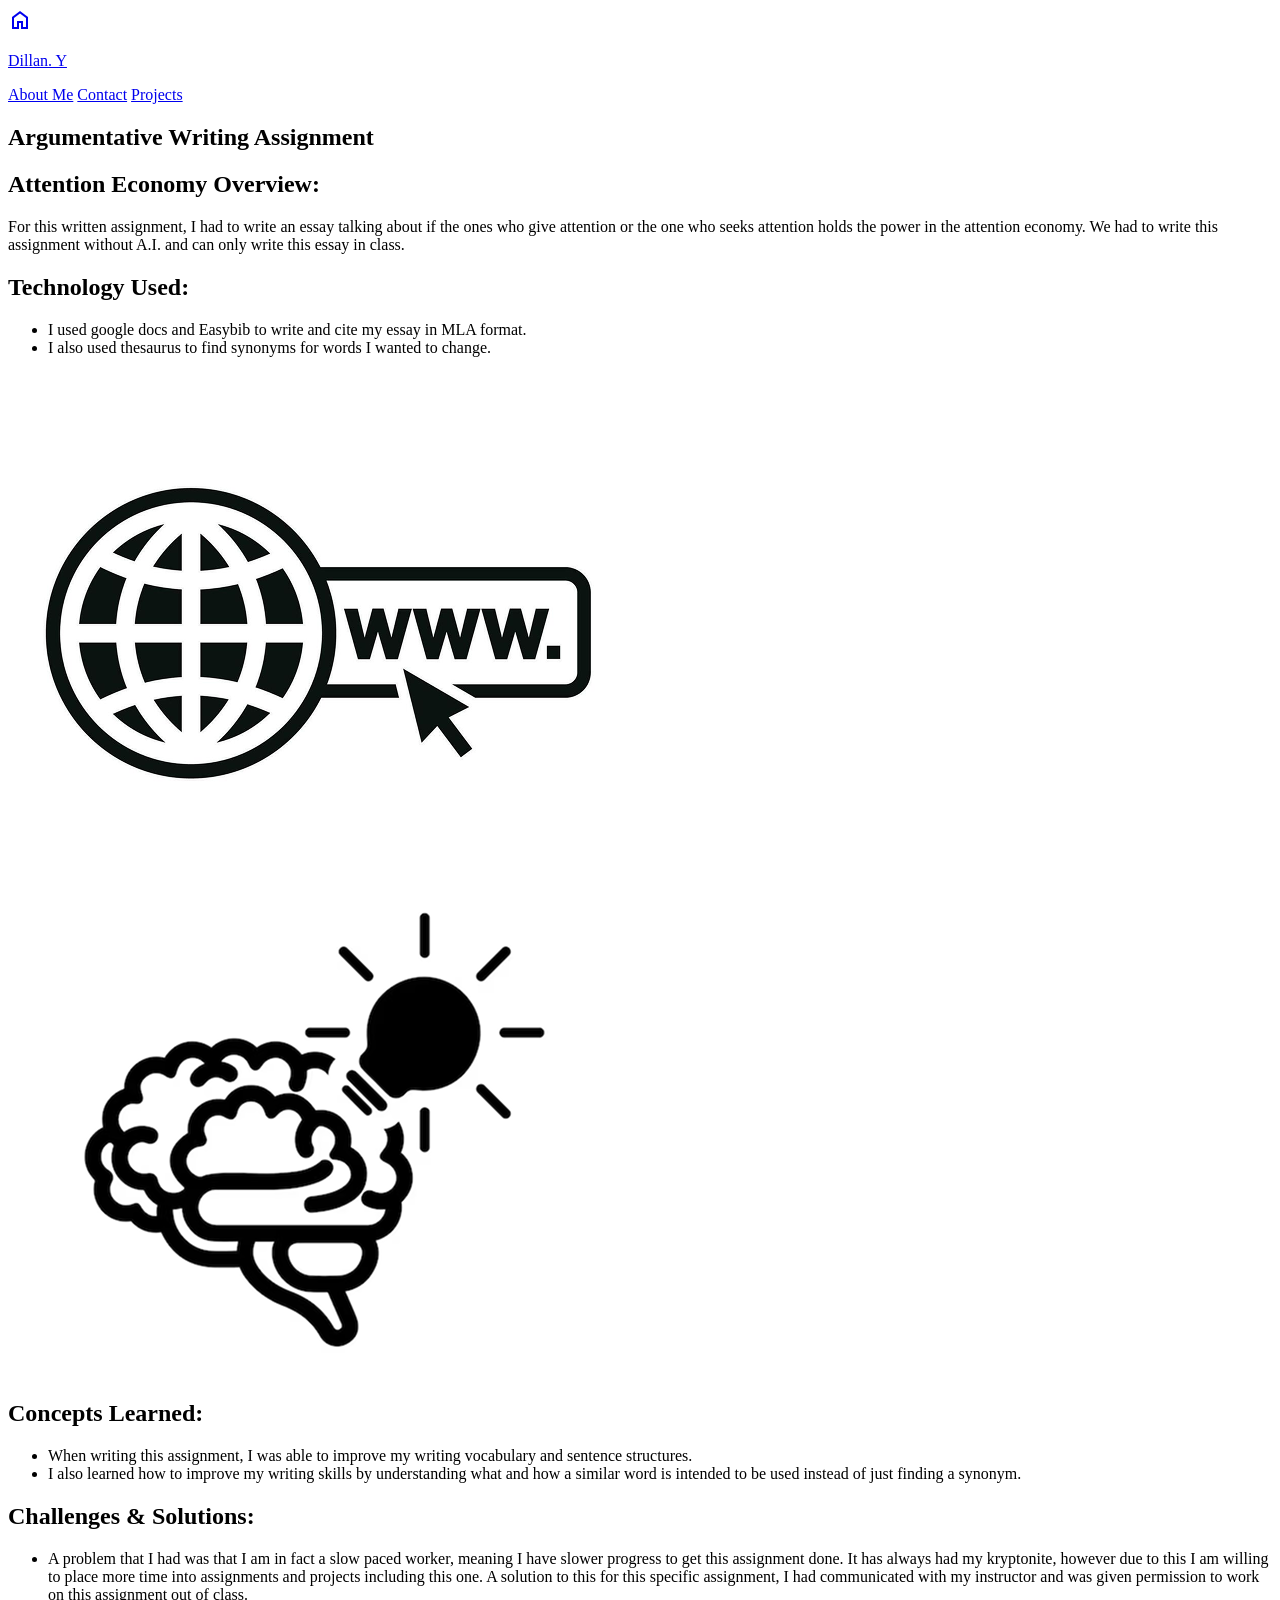
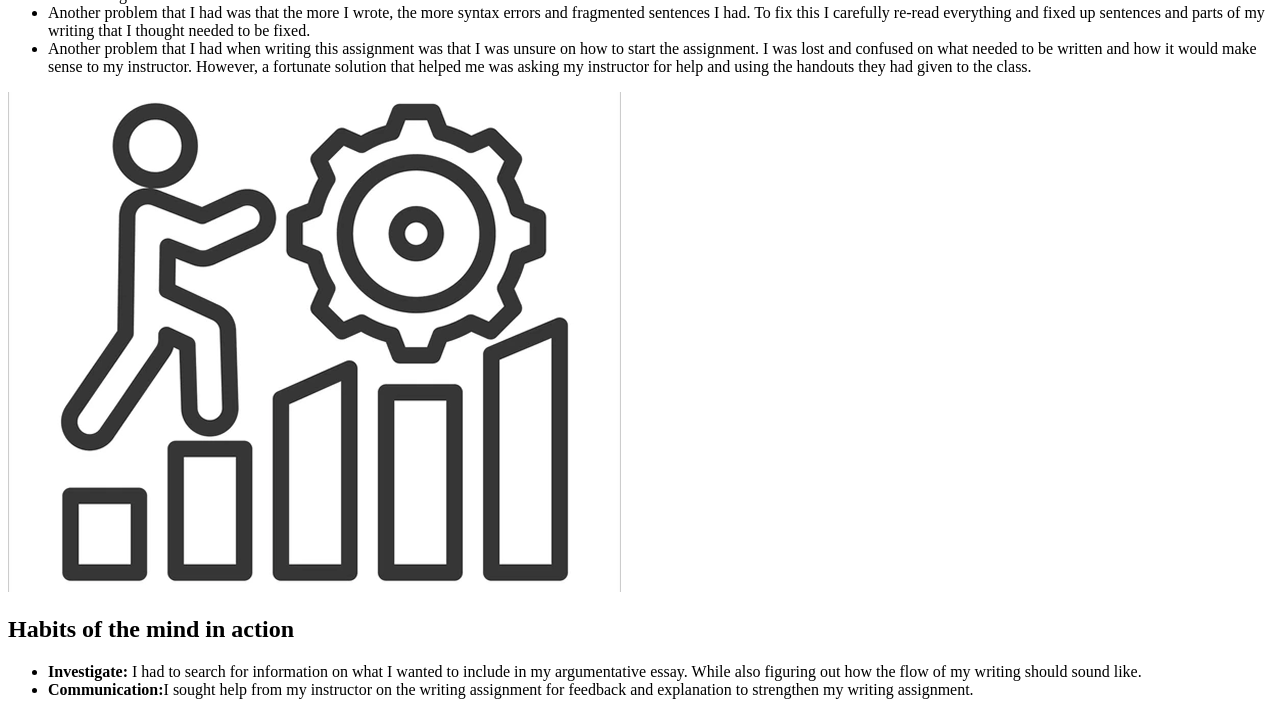
==== argument.html @ 7b2fac2e "big update created all pages, need fix html for bio, fcz, and research pages. also need imgs for wri" ====
<!DOCTYPE html>
<html lang="en">
<head>
    <meta charset="UTF-8">
    <meta name="viewport" content="width=device-width, initial-scale=1.0">
    <link rel="stylesheet" href="https://fonts.googleapis.com/css2?family=Material+Symbols+Outlined:opsz,wght,FILL,GRAD@20..48,100..700,0..1,-50..200&icon_names=home,keyboard_arrow_down"/>
    <title>Document</title>
</head>
<body>
<header>
    <nav class="topNav">
        <a href="index.html">
            <span class="material-symbols-outlined">home</span>
            <p>Dillan. Y</p>
        </a>

        <a href="index.html#aboutContemt">About Me</a>
        <a href="#contactInfo">Contact</a>
        <a href="#projectsContainer">Projects</a>
    </nav>

    <section class="projectHead">
        <h1>Argumentative Writing Assignment</h1>
    </section>
</header>

<main>
    <section class="projOverview">
        <h2>Attention Economy Overview:</h2>
        <p>For this written assignment, I had to write an essay talking about if the ones who give attention or the one who seeks attention holds the power in the attention economy. We had to write this assignment without A.I. and can only write this essay in class.</p>
    </section>

    <section class="techuseContainer">
        <div class="techUsed">
            <h2>Technology Used:</h2>

            <ul>
                <li>I used google docs and Easybib to write and cite my essay in MLA format.</li>
                <li>I also used thesaurus to find synonyms for words I wanted to change.</li>
            </ul>
        </div>

        <div class="rightimgTech">
            <img src="images/techIcon.png" alt="tech-img">
        </div>
    </section>

    <section class="conceptsContainer">

        <div class="leftimgConcept">
            <img src="images/ideaIcon.png" alt="idea-img">
        </div>

        <div class="concpLearned">
            <h2>Concepts Learned:</h2>

            <ul>
                <li>When writing this assignment, I was able to improve my writing vocabulary and sentence structures.</li>
                <li>I also learned how to improve my writing skills by understanding what and how a similar word is intended to be used instead of just finding a synonym.</li>
            </ul>
        </div>
    </section>

    <section class="ChalSolContainer">
        
        <div class="chalandSol">
            <h2>Challenges & Solutions:</h2>

        <ul>
            <li>A problem that I had was that I am in fact a slow paced worker, meaning I have slower progress to get this assignment done. It has always had my kryptonite, however due to this I am willing to place more time into assignments and projects including this one. A solution to this for this specific assignment, I had communicated with my instructor and was given permission to work on this assignment out of class.</li>
            <li>Another problem that I had was that the more I wrote, the more syntax errors and fragmented sentences I had. To fix this I carefully re-read everything and fixed up sentences and parts of my writing that I thought needed to be fixed.</li>
            <li>Another problem that I had when writing this assignment was that I was unsure on how to start the assignment. I was lost and confused on what needed to be written and how it would make sense to my instructor. However, a fortunate solution that helped me was asking my instructor for help and using the handouts they had given to the class.</li>
        </ul>
        </div>

        <div class="rightimgCS">
            <img src="images/chal-img.png" alt="chal&sol-img">
        </div>
    </section>

    <section class="habitmindCont">
        <h2>Habits of the mind in action</h2>

        <ul>
            <li><strong>Investigate:</strong> I had to search for information on what I wanted to include in my argumentative essay. While also figuring out how the flow of my writing should sound like.</li>
            <li><strong>Communication:</strong>I sought help from my instructor on the writing assignment for feedback and explanation to strengthen my writing assignment.</li>
        </ul>
    </section>
</main>
</body>
</html>
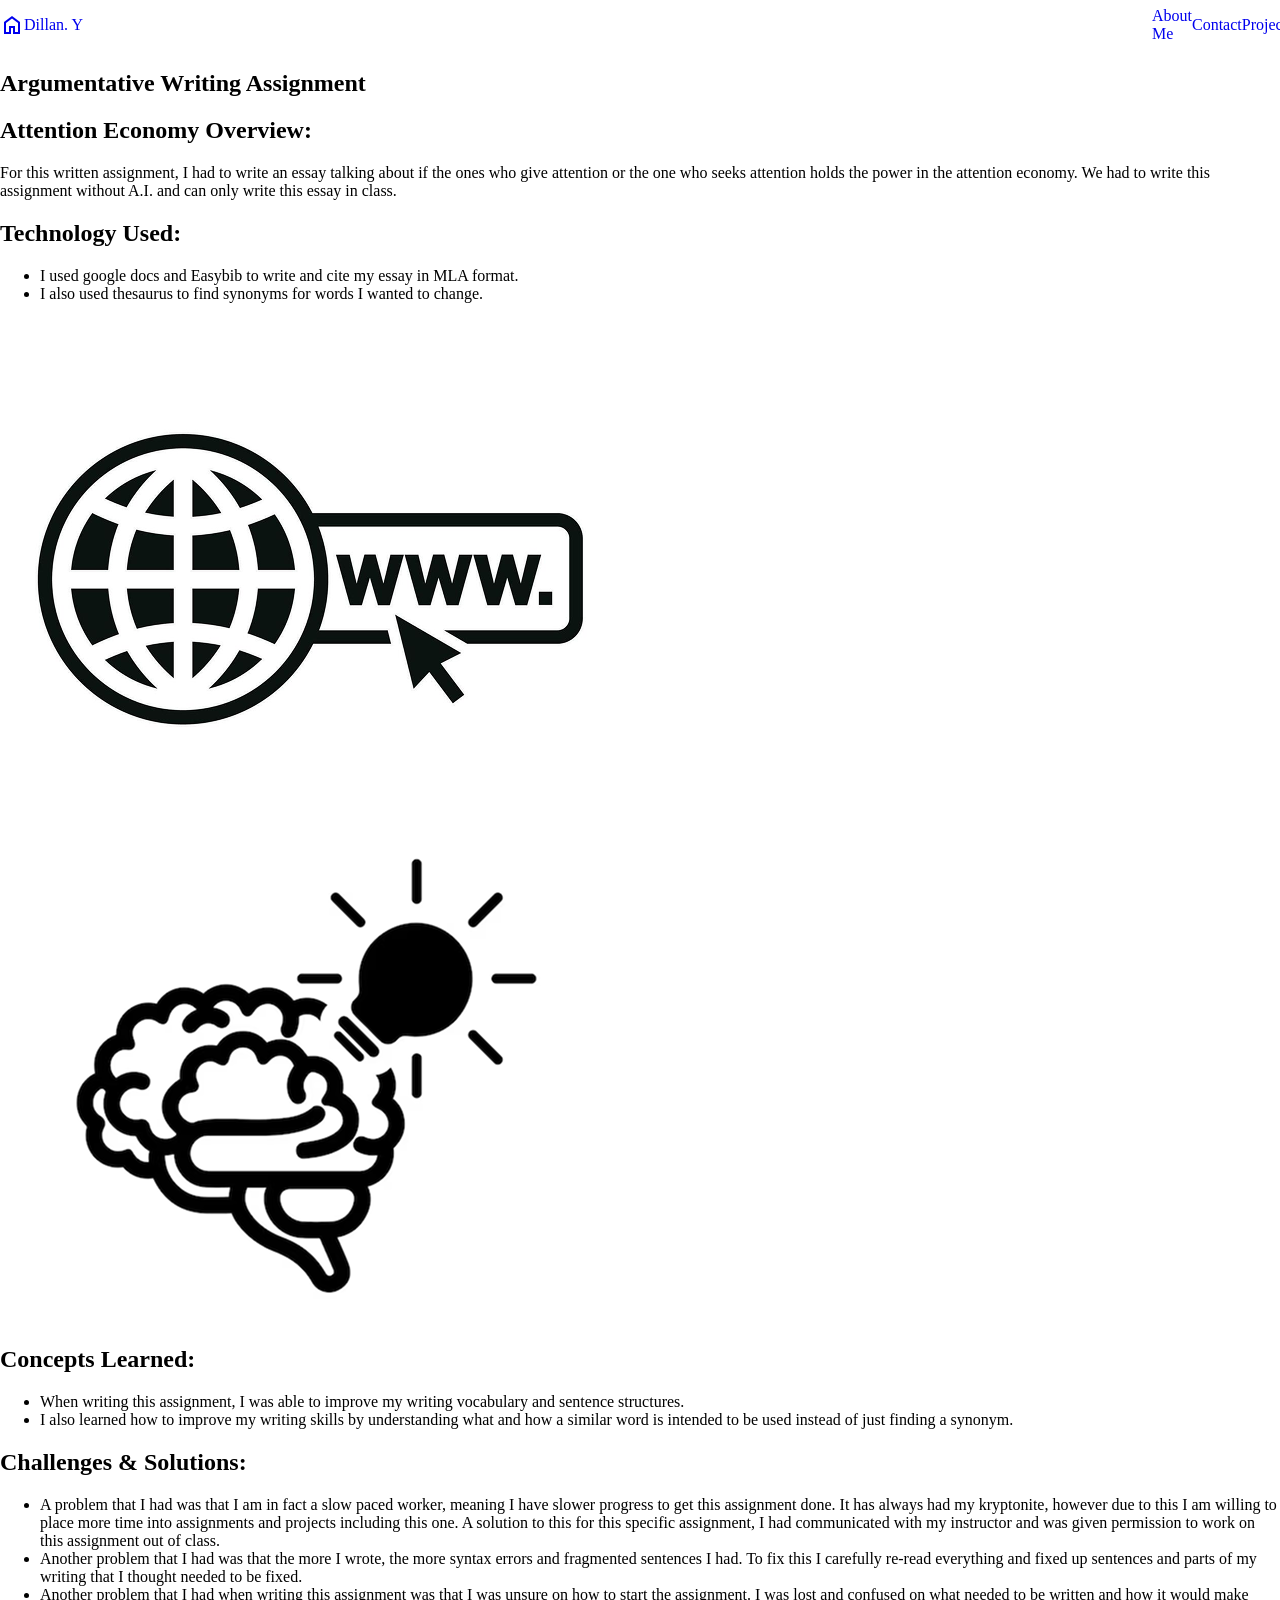
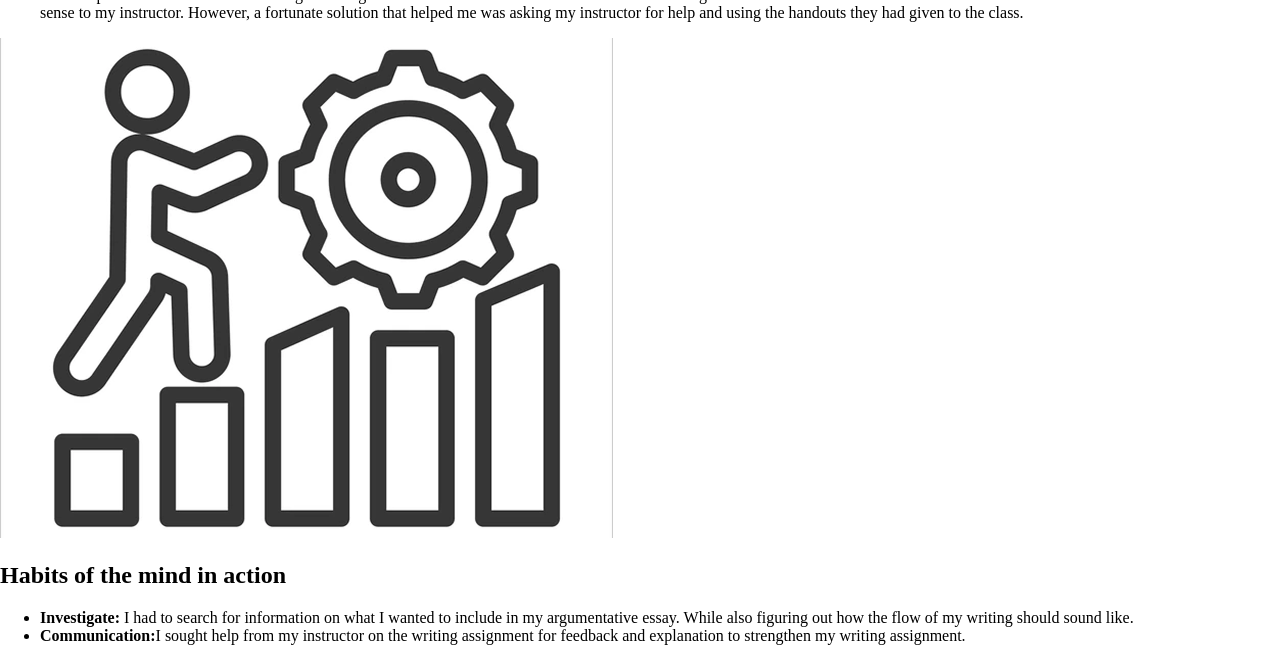
==== commit 339b171c: "update :( cannot finish this, i need to work on eng and math... Created the head part of the index." ====
--- a/argument.html
+++ b/argument.html
@@ -3,6 +3,7 @@
 <head>
     <meta charset="UTF-8">
     <meta name="viewport" content="width=device-width, initial-scale=1.0">
+    <link rel="stylesheet" href="style.css">
     <link rel="stylesheet" href="https://fonts.googleapis.com/css2?family=Material+Symbols+Outlined:opsz,wght,FILL,GRAD@20..48,100..700,0..1,-50..200&icon_names=home,keyboard_arrow_down"/>
     <title>Document</title>
 </head>
@@ -14,9 +15,11 @@
             <p>Dillan. Y</p>
         </a>
 
-        <a href="index.html#aboutContemt">About Me</a>
-        <a href="#contactInfo">Contact</a>
-        <a href="#projectsContainer">Projects</a>
+        <div class="linkCont">
+            <a href="#aboutContemt">About Me</a>
+            <a href="#contactInfo">Contact</a>
+            <a href="#projectsContainer">Projects</a>
+        </div>
     </nav>
 
     <section class="projectHead">
--- a/style.css
+++ b/style.css
@@ -0,0 +1,94 @@
+
+* {
+    font-family: Open sans;
+}
+body {
+    margin: 0;
+    padding: 0;
+}
+
+/* Nav */
+.topNav {
+    display: flex;
+    justify-content:space-between;
+}
+
+.topNav a {
+    display: flex;
+    align-items: center;
+    text-decoration: none;
+}
+ 
+.linkCont {
+    display: flex;
+    justify-content: space-between;
+    width: 10vw;
+}  
+
+/* Index page */
+/* Hero part of index */
+#mainContent {
+    display: flex;
+    flex-direction: column;
+    background-image: linear-gradient( to top right, #8CFFD1, #FFFFFF);
+}
+
+#headPart {
+    display: flex;
+    margin-bottom: 12vh;
+}
+
+#headPart img {
+    width: 32vw;
+    padding: 2vh 4.44vw;
+    margin-left: auto;
+}
+
+#textCont {
+    display: flex;
+    flex-direction: column;
+    justify-content: center;
+    margin-top: 28vh;
+    padding: 2vh 4.44vw;
+}
+
+#textCont h1 {
+    margin: 0;
+    font-size: 100px;
+}
+
+#textCont h3 {
+    margin:0;
+    font-size: 40px;
+}
+
+#textCont p {
+    width: 45vw;
+    margin: 0;
+    font-size: 24px;
+}
+
+/* Learn more scroll */
+ #learnDown {
+    display: flex;
+    flex-direction: column;
+    align-items: center;
+    text-decoration: none;
+    margin-bottom: 3vh;
+ }
+
+ /* Index body */
+ #contentContainer {
+    display: flex;
+    flex-direction: column;
+ }
+
+ #aboutContent {
+    display: flex;
+    flex-direction: column;
+ }
+
+ #aboutsidePic {
+    display: flex;
+    width: 38.542vw;
+ }
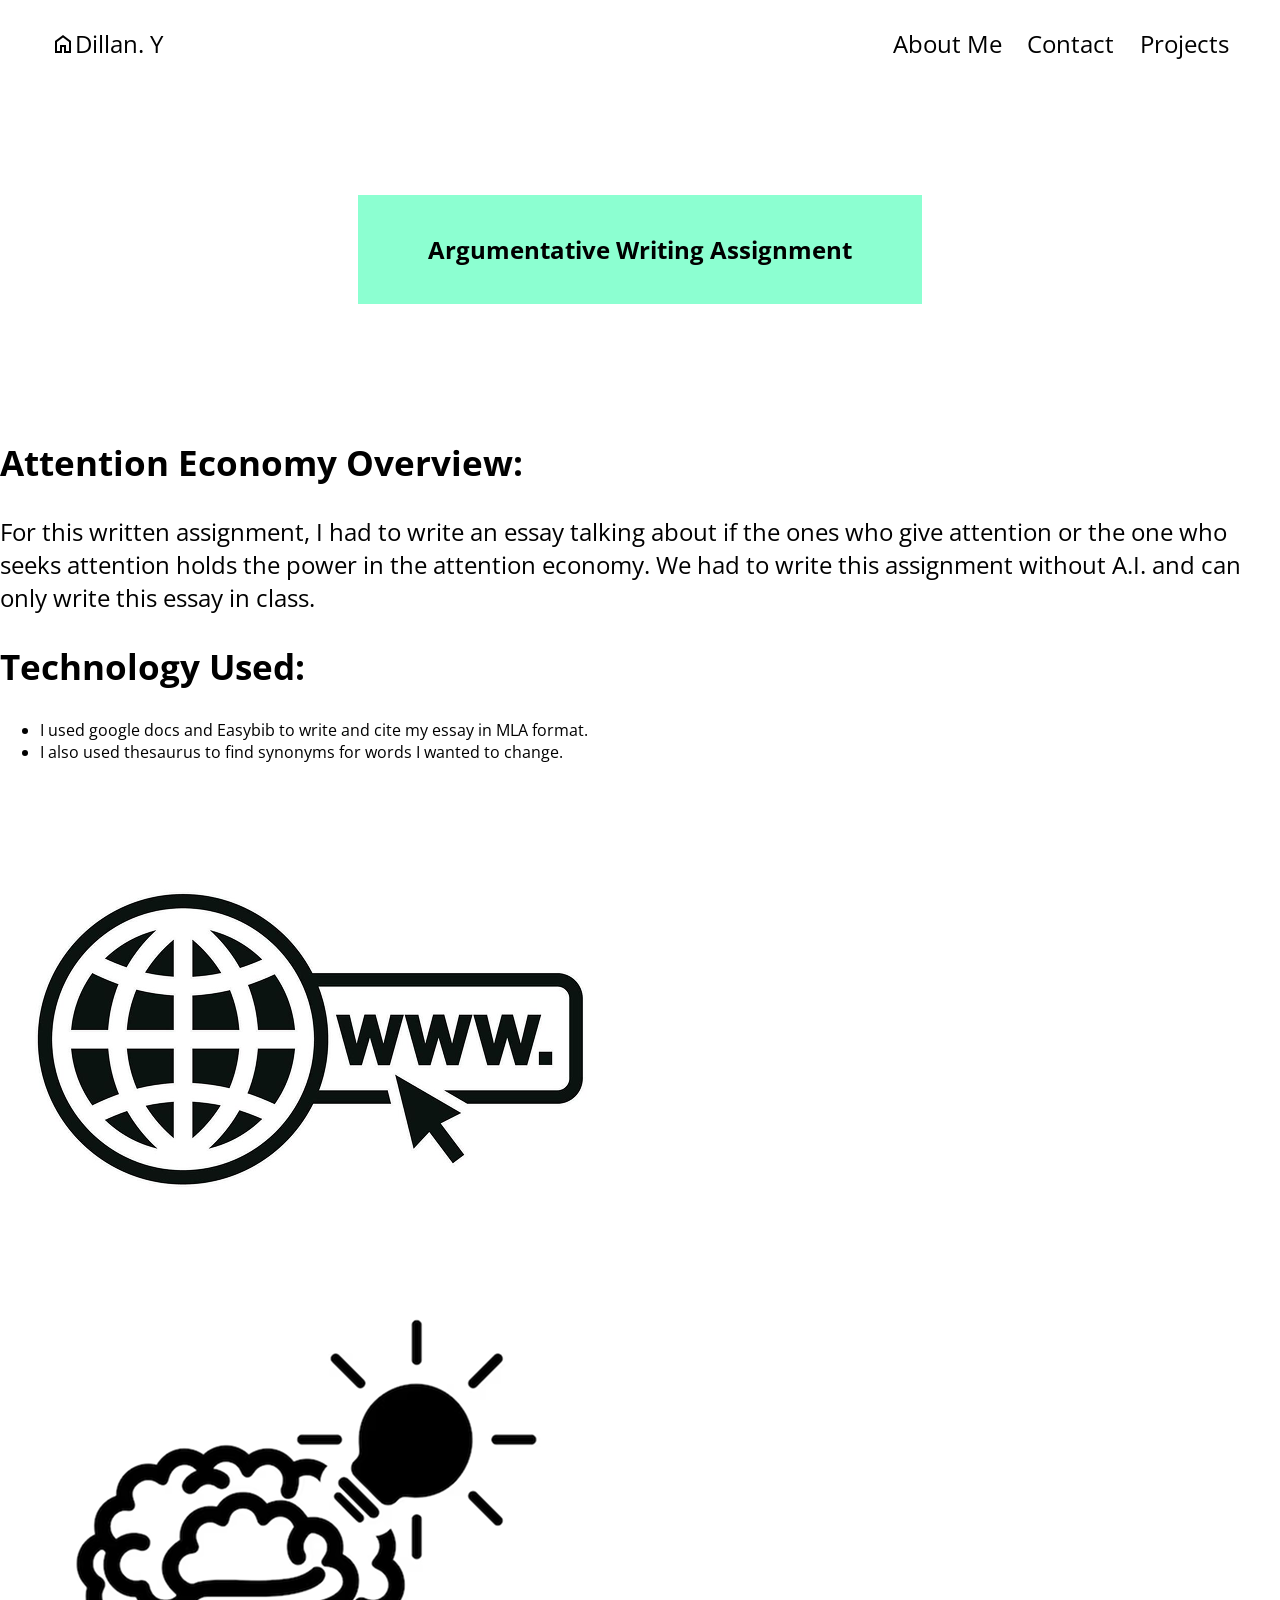
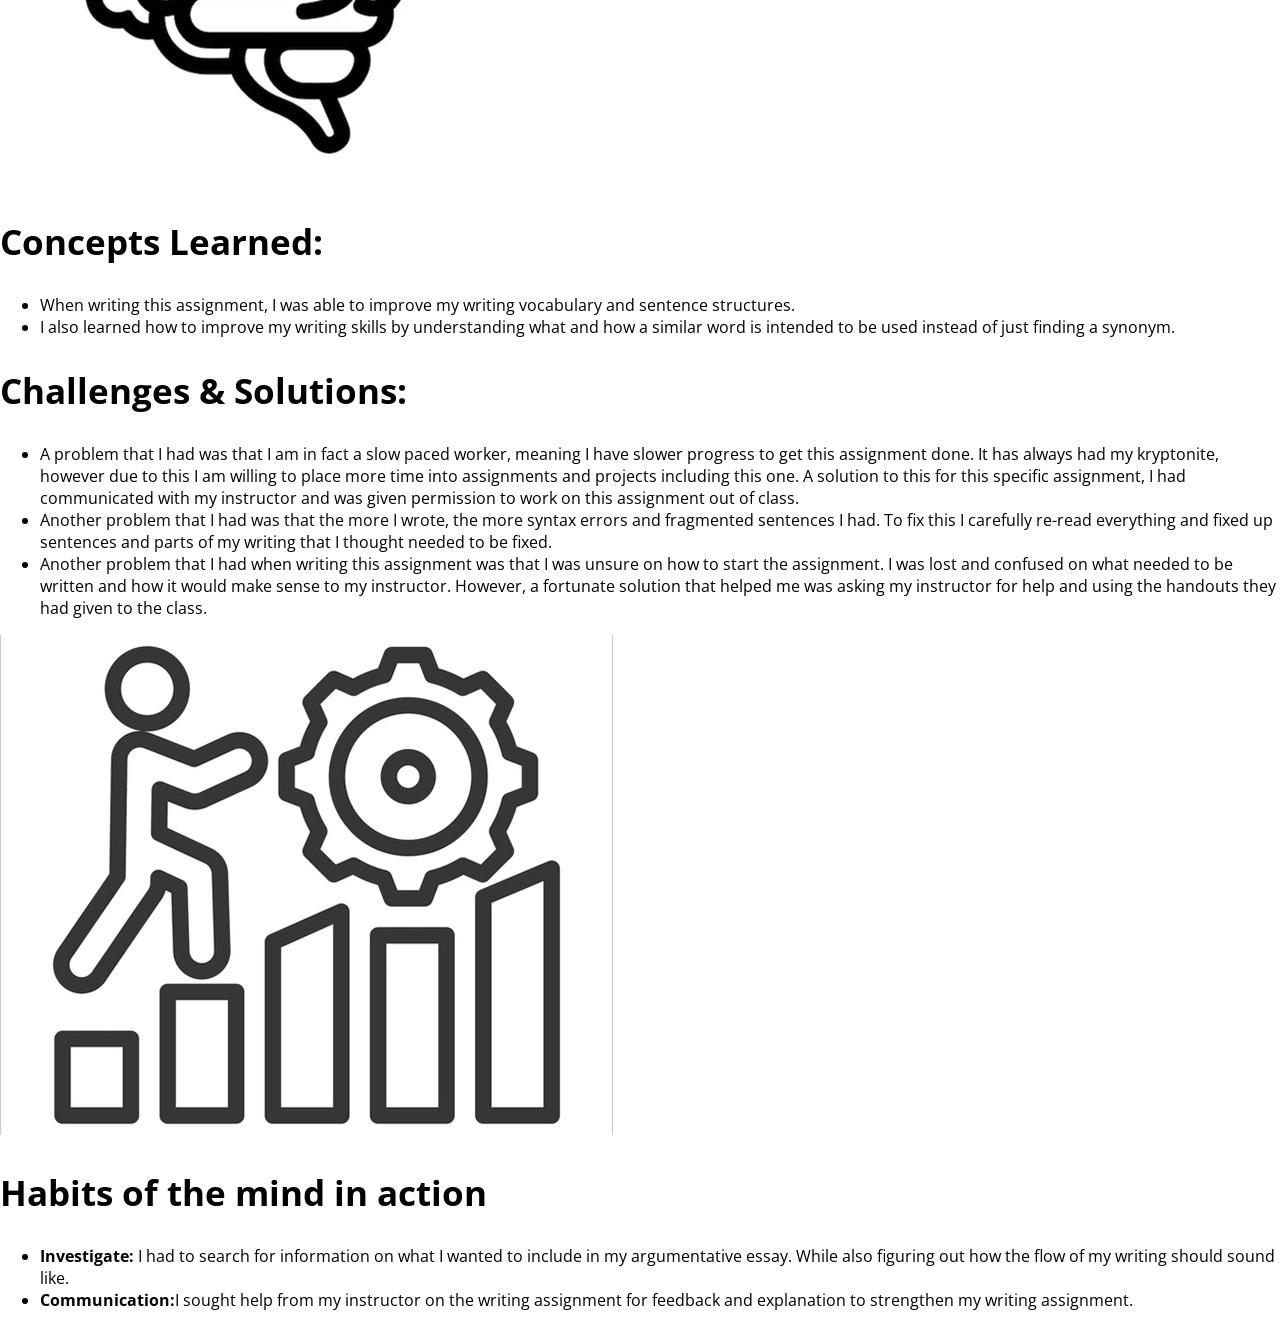
==== commit e27c94c5: "update index.html finished and syled. need to style other pages, then add animations for the scrolli" ====
--- a/argument.html
+++ b/argument.html
@@ -3,22 +3,27 @@
 <head>
     <meta charset="UTF-8">
     <meta name="viewport" content="width=device-width, initial-scale=1.0">
+    <link rel="stylesheet" href="https://fonts.googleapis.com/css2?family=Material+Symbols+Outlined:opsz,wght,FILL,GRAD@20..48,100..700,0..1,-50..200&icon_names=home,keyboard_arrow_down"/>
+    <link rel="preconnect" href="https://fonts.googleapis.com">
+    <link rel="preconnect" href="https://fonts.gstatic.com" crossorigin>
+    <link href="https://fonts.googleapis.com/css2?family=Open+Sans:ital,wght@0,300..800;1,300..800&display=swap" rel="stylesheet">
     <link rel="stylesheet" href="style.css">
-    <link rel="stylesheet" href="https://fonts.googleapis.com/css2?family=Material+Symbols+Outlined:opsz,wght,FILL,GRAD@20..48,100..700,0..1,-50..200&icon_names=home,keyboard_arrow_down"/>
-    <title>Document</title>
+    <title>Portfolio</title>
 </head>
 <body>
 <header>
     <nav class="topNav">
-        <a href="index.html">
-            <span class="material-symbols-outlined">home</span>
-            <p>Dillan. Y</p>
-        </a>
-
+        <div>
+            <a href="index.html">
+                <span class="material-symbols-outlined">home</span>
+                <p>Dillan. Y</p>
+            </a>
+        </div>
+        
         <div class="linkCont">
-            <a href="#aboutContemt">About Me</a>
-            <a href="#contactInfo">Contact</a>
-            <a href="#projectsContainer">Projects</a>
+            <a href="index.html#contentContainer">About Me</a>
+            <a href="index.html#yearContainer">Contact</a>
+            <a href="index.html#projectsContainer">Projects</a>
         </div>
     </nav>
 
--- a/style.css
+++ b/style.css
@@ -7,22 +7,36 @@
     padding: 0;
 }
 
+h2 {
+    font-size: 3.889vh;
+}
+
+p {
+    font-size: 2.667vh;
+}
+
 /* Nav */
 .topNav {
     display: flex;
-    justify-content:space-between;
+    margin: 3vh 4vw;
+    justify-content: space-between;
 }
 
 .topNav a {
     display: flex;
     align-items: center;
     text-decoration: none;
+    color: #000000;
 }
  
+.topNav p {
+    margin: 0;
+}
+
 .linkCont {
     display: flex;
-    justify-content: space-between;
-    width: 10vw;
+    gap: 2vw;
+    font-size: 2.667vh;
 }  
 
 /* Index page */
@@ -30,6 +44,7 @@
 #mainContent {
     display: flex;
     flex-direction: column;
+    height: 100vh ;
     background-image: linear-gradient( to top right, #8CFFD1, #FFFFFF);
 }
 
@@ -58,37 +73,219 @@
 }
 
 #textCont h3 {
-    margin:0;
+    margin: 0;
     font-size: 40px;
 }
 
 #textCont p {
     width: 45vw;
     margin: 0;
-    font-size: 24px;
-}
-
-/* Learn more scroll */
+    font-size: 2.667vh;
+}
+
+ /* Learn more scroll */
  #learnDown {
     display: flex;
     flex-direction: column;
     align-items: center;
     text-decoration: none;
-    margin-bottom: 3vh;
- }
+    color: #000000;
+ }
+
+ #learnDown p {
+    margin: 0px;
+    font-size: 2vh;
+ }
+ 
 
  /* Index body */
  #contentContainer {
     display: flex;
     flex-direction: column;
+    background-image: radial-gradient(circle at center left, #8CFFD1 ,#ffffff);
+ }
+
+ /* About section */
+ #aboutContainer {
+    display: flex;
+    justify-content: center;
+    align-items: center;
+    margin-top: 15vh;
+    gap: 10vw;
  }
 
  #aboutContent {
     display: flex;
     flex-direction: column;
+    background-color: #ffffff;
+    border: #B4B4B4 1px solid;
+    border-radius: 10px;
+    box-shadow: 0px 1.5px 5px -1px #000000;
+    padding: 2vh 1vw;
+    width: 29.167vw;
+    height: 43.333vh;
  }
 
  #aboutsidePic {
-    display: flex;
     width: 38.542vw;
- }+ }
+
+
+ /* Growth Story */
+ #growthContainer {
+    display: flex;
+    flex-direction: column;
+    background-color: #ffffff;
+    border: #B4B4B4 1px solid;
+    border-radius: 10px;
+    box-shadow: 0px 1.5px 5px -1px #000000;
+    margin: 15vh 1vw;
+    padding: 2vh 1vw;
+ }
+
+
+ /* 5 year plan */
+ #yearContainer {
+    display: flex;
+    flex-direction: column;
+    background-color: #ffffff;
+    border: #B4B4B4 1px solid;
+    border-radius: 10px;
+    box-shadow: 0px 1.5px 5px -1px #000000;
+    margin: 0vh 1vw;
+    padding: 2vh 1vw;
+ }
+
+
+
+ /* Contact */
+ #contactContainer {
+    display: flex;
+    background-color: #ffffff;
+    border: #B4B4B4 1px solid;
+    border-radius: 10px;
+    box-shadow: 0px 1.5px 5px -1px #000000;
+    margin: 15vh 1vw;
+    padding: 2vh 1vw;
+ }
+
+#info {
+    display: flex;
+    justify-content: center;
+    align-items: center;
+    list-style-type: none;
+    gap: 2.5vw;
+}
+
+#info div {
+    padding: 1vh 1vw;
+    border-radius: 10px;
+    background-color: #F0F0F0;
+}
+
+#info p {
+    margin: 0px;
+}
+
+#info a {
+    color: #000000;
+    text-decoration: none;
+    font-size: 2.667vh
+}
+
+#info a:hover {
+    color: #8CFFD1;
+}
+
+/* Projectts */
+#projectsContainer {
+    background-color: #ffffff;
+    border: #B4B4B4 1px solid;
+    border-radius: 10px;
+    box-shadow: 0px 1.5px 5px -1px #000000;
+    padding: 1vh 1vw;
+    margin: 0vh 1vw;
+    margin-bottom: 15vh;
+}
+
+
+#projectsContent {
+    display: flex;
+    flex-direction: column;
+    gap: 5vh;
+}
+
+#topProjects {
+    display: flex;
+    justify-content: center;
+    gap: 3vw;
+}
+
+#topProjects div {
+    display: flex;
+    justify-content: center;
+    align-self: center;
+    padding: 1vh 1vw;
+    margin-top: 1vh;
+    border: #B4B4B4 1px solid;
+    border-radius: 10px;
+    width: 8vw;
+    background-color: #F0F0F0;
+}
+
+#bottomProjects {
+    display: flex;
+    justify-content: center;
+    gap: 3vw;
+}
+
+#bottomProjects div {
+    display: flex;
+    justify-content: center;
+    align-self: center;
+    padding: 1vh 1vw;
+    margin-top: 1vh;
+    border: #B4B4B4 1px solid;
+    border-radius: 10px;
+    width: 8vw;
+    background-color: #F0F0F0;
+}
+
+.proj {
+    display: flex;
+    flex-direction: column;
+    padding: 1vh 1vw;
+    background-color: #F8FAFD;
+    border: #B4B4B4 1px solid;
+    border-radius: 10px;
+}
+
+.proj a {
+    display: flex;
+    justify-content: center;
+    text-decoration: none;
+    color: #000000;
+}
+
+.proj a:hover {
+    color: #8CFFD1;
+}
+
+
+
+
+
+
+
+
+
+/*PawPal Page */
+
+.projectHead {
+    display: flex;
+    justify-content: center;
+    background-color: #8CFFD1;
+    padding: 2vh 2vw;
+    width: 40vw;
+    margin: 15vh auto;
+}
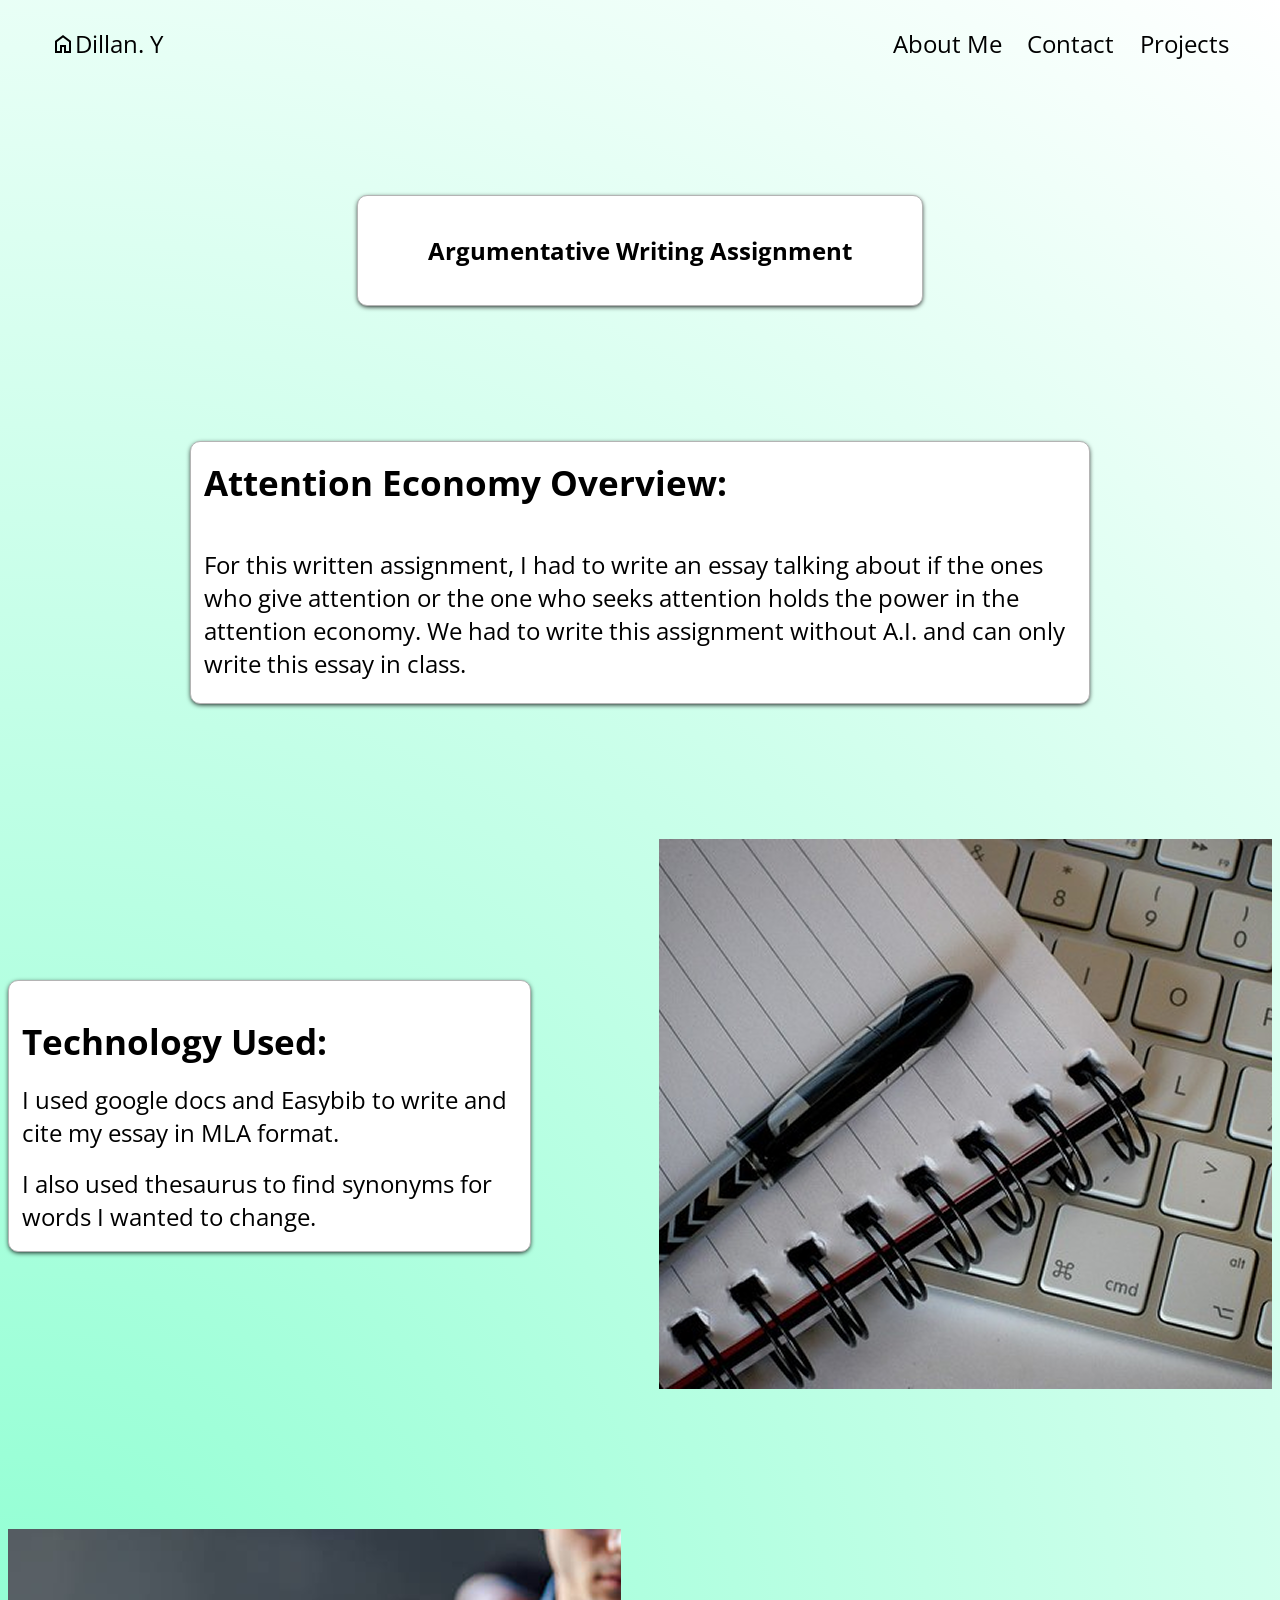
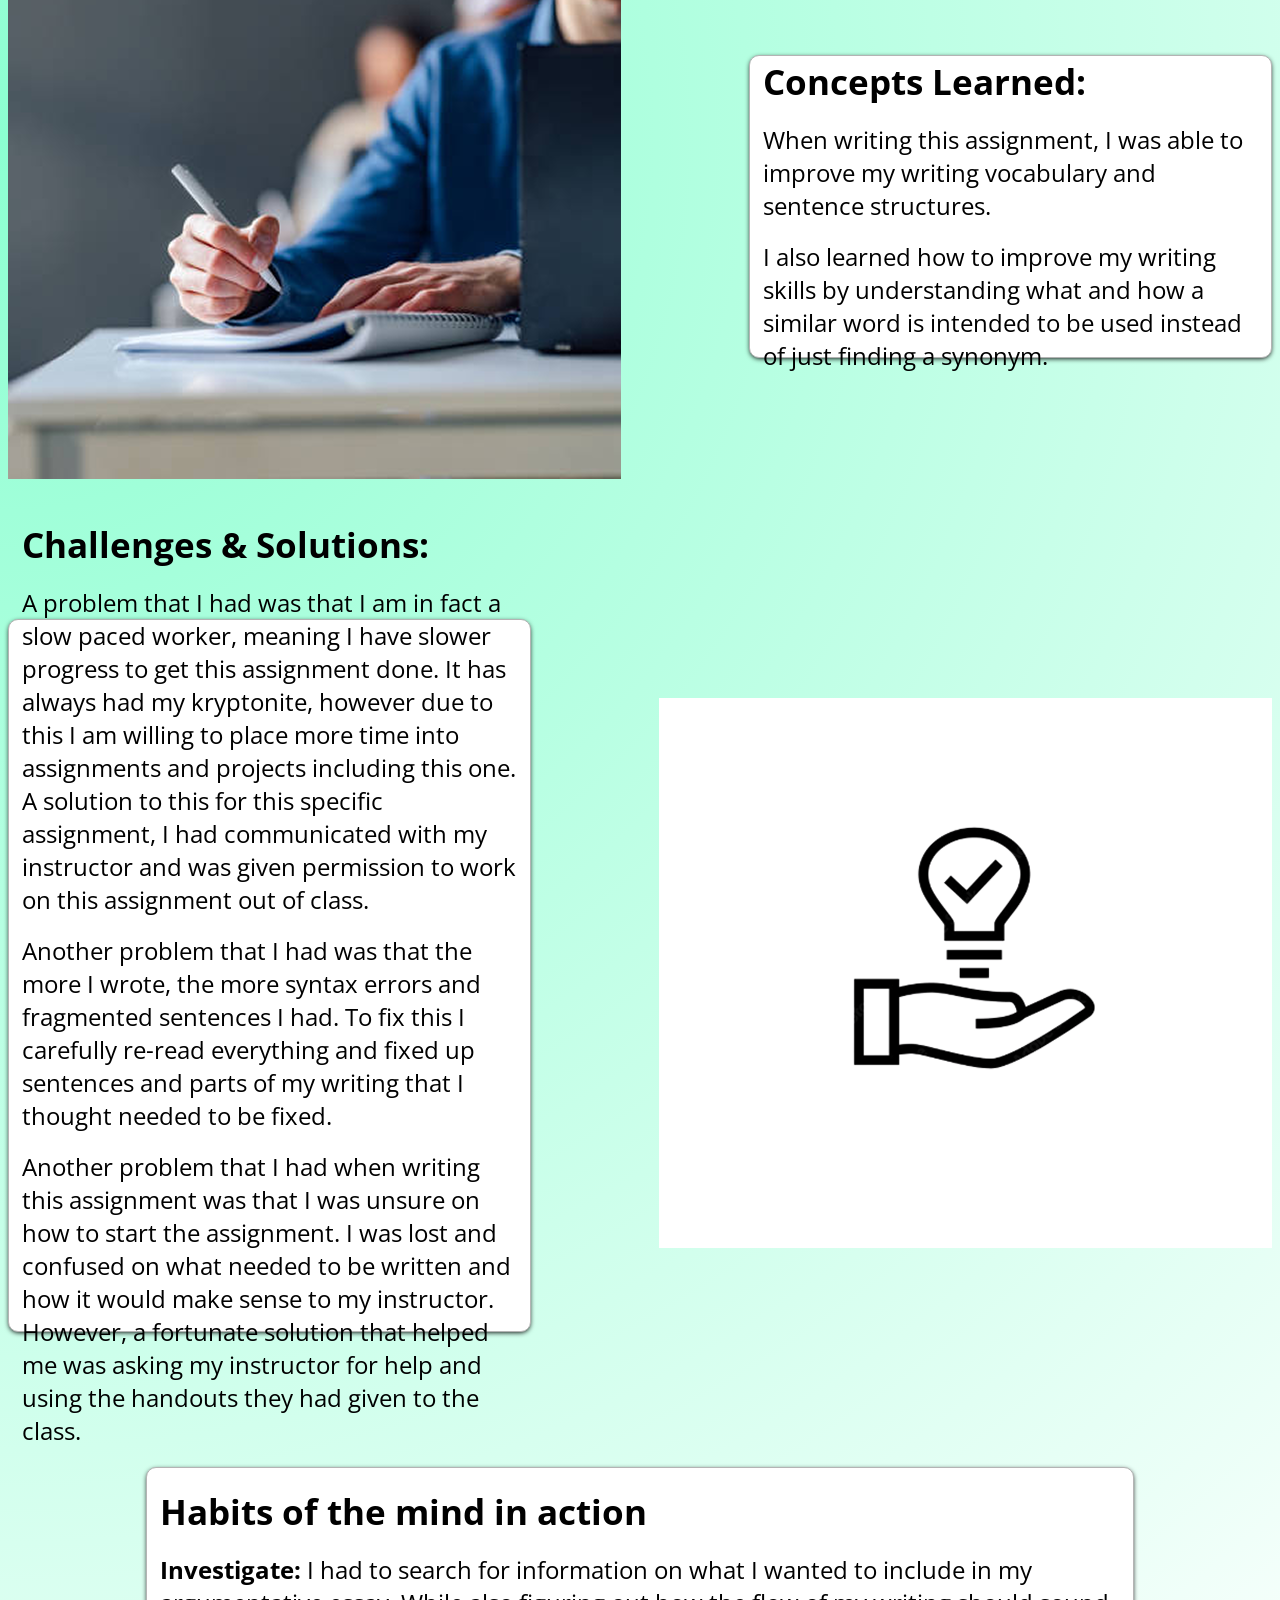
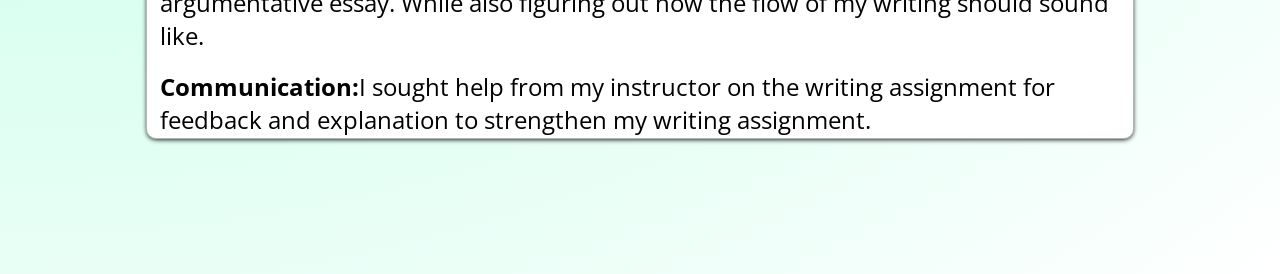
==== commit c9187656: "final update" ====
--- a/argument.html
+++ b/argument.html
@@ -10,7 +10,7 @@
     <link rel="stylesheet" href="style.css">
     <title>Portfolio</title>
 </head>
-<body>
+<body class="allContainer">
 <header>
     <nav class="topNav">
         <div>
@@ -39,30 +39,30 @@
     </section>
 
     <section class="techuseContainer">
-        <div class="techUsed">
+        <div id="argutechUsed">
             <h2>Technology Used:</h2>
 
-            <ul>
+            <ul class="techInfo">
                 <li>I used google docs and Easybib to write and cite my essay in MLA format.</li>
                 <li>I also used thesaurus to find synonyms for words I wanted to change.</li>
             </ul>
         </div>
 
         <div class="rightimgTech">
-            <img src="images/techIcon.png" alt="tech-img">
+            <img src="images/Written/Writing1.png" alt="tech-img">
         </div>
     </section>
 
     <section class="conceptsContainer">
 
         <div class="leftimgConcept">
-            <img src="images/ideaIcon.png" alt="idea-img">
+            <img src="images/Written/Writing2.png" alt="idea-img">
         </div>
 
-        <div class="concpLearned">
+        <div id="arguconcpLearn">
             <h2>Concepts Learned:</h2>
 
-            <ul>
+            <ul class="concInfo">
                 <li>When writing this assignment, I was able to improve my writing vocabulary and sentence structures.</li>
                 <li>I also learned how to improve my writing skills by understanding what and how a similar word is intended to be used instead of just finding a synonym.</li>
             </ul>
@@ -71,10 +71,10 @@
 
     <section class="ChalSolContainer">
         
-        <div class="chalandSol">
+        <div id="arguCs">
             <h2>Challenges & Solutions:</h2>
 
-        <ul>
+        <ul class="csInfo">
             <li>A problem that I had was that I am in fact a slow paced worker, meaning I have slower progress to get this assignment done. It has always had my kryptonite, however due to this I am willing to place more time into assignments and projects including this one. A solution to this for this specific assignment, I had communicated with my instructor and was given permission to work on this assignment out of class.</li>
             <li>Another problem that I had was that the more I wrote, the more syntax errors and fragmented sentences I had. To fix this I carefully re-read everything and fixed up sentences and parts of my writing that I thought needed to be fixed.</li>
             <li>Another problem that I had when writing this assignment was that I was unsure on how to start the assignment. I was lost and confused on what needed to be written and how it would make sense to my instructor. However, a fortunate solution that helped me was asking my instructor for help and using the handouts they had given to the class.</li>
@@ -82,14 +82,14 @@
         </div>
 
         <div class="rightimgCS">
-            <img src="images/chal-img.png" alt="chal&sol-img">
+            <img src="images/Written/Writing3.png" alt="chal&sol-img">
         </div>
     </section>
 
-    <section class="habitmindCont">
+    <section id="arguHabit">
         <h2>Habits of the mind in action</h2>
 
-        <ul>
+        <ul class="habitInfo">
             <li><strong>Investigate:</strong> I had to search for information on what I wanted to include in my argumentative essay. While also figuring out how the flow of my writing should sound like.</li>
             <li><strong>Communication:</strong>I sought help from my instructor on the writing assignment for feedback and explanation to strengthen my writing assignment.</li>
         </ul>
--- a/style.css
+++ b/style.css
@@ -1,6 +1,5 @@
-
 * {
-    font-family: Open sans;
+    font-family: Open sans, arial;
 }
 body {
     margin: 0;
@@ -8,6 +7,8 @@
 }
 
 h2 {
+    padding: 2vh 0vw;
+    margin: 0;
     font-size: 3.889vh;
 }
 
@@ -15,6 +16,10 @@
     font-size: 2.667vh;
 }
 
+ul {
+    padding-left: 0;
+}
+
 /* Nav */
 .topNav {
     display: flex;
@@ -27,6 +32,10 @@
     align-items: center;
     text-decoration: none;
     color: #000000;
+}
+
+.topNav a:hover {
+    color: #02965b;
 }
  
 .topNav p {
@@ -117,6 +126,7 @@
  #aboutContent {
     display: flex;
     flex-direction: column;
+    justify-content: center;
     background-color: #ffffff;
     border: #B4B4B4 1px solid;
     border-radius: 10px;
@@ -126,11 +136,6 @@
     height: 43.333vh;
  }
 
- #aboutsidePic {
-    width: 38.542vw;
- }
-
-
  /* Growth Story */
  #growthContainer {
     display: flex;
@@ -174,7 +179,8 @@
     justify-content: center;
     align-items: center;
     list-style-type: none;
-    gap: 2.5vw;
+    gap: 2vw;
+    margin-left: 2vw;
 }
 
 #info div {
@@ -194,10 +200,10 @@
 }
 
 #info a:hover {
-    color: #8CFFD1;
-}
-
-/* Projectts */
+    color: #02965b;
+}
+
+/* Projects */
 #projectsContainer {
     background-color: #ffffff;
     border: #B4B4B4 1px solid;
@@ -260,6 +266,11 @@
     border-radius: 10px;
 }
 
+.proj {
+    display: flex;
+    align-items: center;
+}
+
 .proj a {
     display: flex;
     justify-content: center;
@@ -268,24 +279,455 @@
 }
 
 .proj a:hover {
-    color: #8CFFD1;
-}
-
-
-
-
+    color: #02965b;
+}
 
 
 
 
 
 /*PawPal Page */
+/*Header and title*/
+
+.allContainer {
+    background-image: radial-gradient(circle at center left, #8CFFD1 ,#ffffff);
+}
 
 .projectHead {
     display: flex;
     justify-content: center;
-    background-color: #8CFFD1;
+    background-color: #ffffff;
+    box-shadow: 0px 1.5px 5px -1px #000000;
+    border: #B4B4B4 1px solid;
+    border-radius: 10px;
     padding: 2vh 2vw;
     width: 40vw;
     margin: 15vh auto;
+}
+
+.picTitle {
+    display: flex;
+    justify-content: center;
+    align-items: center;
+    padding: 1vh 1vw;
+    width: 20vw;
+    height: 10vh;
+    margin-bottom: 8vh;
+    margin-left: 5vw;
+    background-color: #ffffff;
+    box-shadow: 0px 1.5px 5px -1px #000000;
+    border: #B4B4B4 1px solid;
+    border-radius: 10px;
+}
+
+/* Pictures*/
+.pictureContainer {
+    display: flex;
+    flex-direction: column;
+}
+
+.pictures {
+    display: flex;
+    flex-direction: column;
+    gap: 5vh;
+}
+
+.imgTop {
+    display: flex;
+    justify-content: center;
+    gap: 3vw;
+}
+
+.imgBottom {
+    display: flex;
+    justify-content: center;
+    gap: 3vw;
+}
+
+/* Project Overview*/
+.projOverview {
+    display: flex;
+    flex-direction: column;
+    justify-content: center;
+    padding: 2vh 1vw;
+    height: 25vh;
+    width: 68.17vw;
+    background-color: #ffffff;
+    box-shadow: 0px 1.5px 5px -1px #000000;
+    border: #B4B4B4 1px solid;
+    border-radius: 10px;
+    margin: 15vh auto;
+}
+
+.projOverview h2 {
+    margin: 0;
+    padding-top: 2vh;
+}  
+ 
+/*Technology Used*/
+.techuseContainer {
+    display: flex;
+    justify-content: center;
+    align-items: center;
+    gap: 10vw;
+ }
+
+.techUsed {
+    display: flex;
+    flex-direction: column;
+    justify-content: center;
+    background-color: #ffffff;
+    box-shadow: 0px 1.5px 5px -1px #000000;
+    border: #B4B4B4 1px solid;
+    border-radius: 10px;
+    padding: 1vh 1vw;
+    width: 38.698vw;
+    height: 41.3vh;
+ }
+
+.techInfo {
+    display: flex;
+    flex-direction: column;
+    list-style-type: none;
+    gap: 2vh;
+    font-size: 2.667vh;
+    margin: 0;
+}
+
+
+/*Concepts Learned */
+
+.conceptsContainer {
+    display: flex;
+    justify-content: center;
+    align-items: center;
+    gap: 10vw;
+    margin: 15vh 0vw;
+}
+
+.concpLearned {
+    display: flex;
+    flex-direction: column;
+    justify-content: center;
+    background-color: #ffffff;
+    box-shadow: 0px 1.5px 5px -1px #000000;
+    border: #B4B4B4 1px solid;
+    border-radius: 10px;
+    padding: 1vh 1vw;
+    width: 38.698vw;
+    height: 35vh;
+}
+
+.concInfo {
+    display: flex;
+    flex-direction: column;
+    list-style-type: none;
+    gap: 2vh;
+    font-size: 2.667vh;
+    margin: 0;
+}
+
+/* Challenges and Solutions*/
+.ChalSolContainer {
+    display: flex;
+    justify-content: center;
+    align-items: center;
+    gap: 10vw;
+}
+
+.chalandSol {
+    display: flex;
+    flex-direction: column;
+    justify-content: center;
+    background-color: #ffffff;
+    box-shadow: 0px 1.5px 5px -1px #000000;
+    border: #B4B4B4 1px solid;
+    border-radius: 10px;
+    padding: 2vh 1vw;
+    width: 38.698vw;
+    height: 64vh;
+}
+
+
+.csInfo {
+    display: flex;
+    flex-direction: column;
+    list-style-type: none;
+    gap: 2vh;
+    font-size: 2.667vh;
+    margin: 0;
+}
+
+/* Habits of M<ind*/
+.habitmindCont {
+    display: flex;
+    flex-direction: column;
+    justify-content: center;
+    padding: 2vh 1vw;
+    height: 25vh;
+    width: 75vw;
+    background-color: #ffffff;
+    box-shadow: 0px 1.5px 5px -1px #000000;
+    border: #B4B4B4 1px solid;
+    border-radius: 10px;
+    margin: 15vh auto;
+}
+
+#pawHabits {
+    display: flex;
+    flex-direction: column;
+    justify-content: center;
+    padding: 2vh 1vw;
+    height: 32vh;
+    width: 75vw;
+    background-color: #ffffff;
+    box-shadow: 0px 1.5px 5px -1px #000000;
+    border: #B4B4B4 1px solid;
+    border-radius: 10px;
+    margin: 15vh auto;
+}
+
+.habitInfo {
+    display: flex;
+    flex-direction: column;
+    list-style-type: none;
+    gap: 2vh;
+    font-size: 2.667vh;
+    margin: 0;
+}
+
+
+/*BioShield syleing*/
+
+/* Tech Bio Use*/
+#biotechUse {
+    display: flex;
+    flex-direction: column;
+    justify-content: center;
+    background-color: #ffffff;
+    box-shadow: 0px 1.5px 5px -1px #000000;
+    border: #B4B4B4 1px solid;
+    border-radius: 10px;
+    padding: 1vh 1vw;
+    width: 38.698vw;
+    height: 30vh;
+}
+
+/*Bio Concepts*/
+#bioConcepts {
+    display: flex;
+    flex-direction: column;
+    justify-content: center;
+    background-color: #ffffff;
+    box-shadow: 0px 1.5px 5px -1px #000000;
+    border: #B4B4B4 1px solid;
+    border-radius: 10px;
+    padding: 1vh 1vw;
+    width: 38.698vw;
+    height: 45vh;
+}
+
+/* Challenges Solutions Bio*/
+#biocsContainer {
+    display: flex;
+    justify-content: center;
+    align-items: center;
+    gap: 10vw;
+}
+
+#bioCs {
+    display: flex;
+    flex-direction: column;
+    justify-content: center;
+    background-color: #ffffff;
+    box-shadow: 0px 1.5px 5px -1px #000000;
+    border: #B4B4B4 1px solid;
+    border-radius: 10px;
+    padding: 2vh 1vw;
+    width: 38.698vw;
+    height: 75vh;
+}
+
+/* Habit Mind Bio*/
+#bioHabit {
+    display: flex;
+    flex-direction: column;
+    justify-content: center;
+    padding: 2vh 1vw;
+    height: 25vh;
+    width: 75vw;
+    background-color: #ffffff;
+    box-shadow: 0px 1.5px 5px -1px #000000;
+    border: #B4B4B4 1px solid;
+    border-radius: 10px;
+    margin: 15vh auto;
+}
+
+/* FCZ Styling*/
+
+/* Tech Used FCZ*/
+#fcztechUsed {
+    display: flex;
+    flex-direction: column;
+    justify-content: center;
+    background-color: #ffffff;
+    box-shadow: 0px 1.5px 5px -1px #000000;
+    border: #B4B4B4 1px solid;
+    border-radius: 10px;
+    padding: 1vh 1vw;
+    width: 38.698vw;
+    height: 35.5vh;
+}
+
+
+/*Chal and Sol FCZ*/
+#fczCs {
+    display: flex;
+    flex-direction: column;
+    justify-content: center;
+    background-color: #ffffff;
+    box-shadow: 0px 1.5px 5px -1px #000000;
+    border: #B4B4B4 1px solid;
+    border-radius: 10px;
+    padding: 2vh 1vw;
+    width: 38.698vw;
+    height: 75vh;
+}
+
+/*Habits FCZ*/
+#fczHabits {
+    display: flex;
+    flex-direction: column;
+    justify-content: center;
+    padding: 2vh 1vw;
+    height: 22vh;
+    width: 75vw;
+    background-color: #ffffff;
+    box-shadow: 0px 1.5px 5px -1px #000000;
+    border: #B4B4B4 1px solid;
+    border-radius: 10px;
+    margin: 15vh auto;
+}
+
+/* Argumenative Paper*/
+#argutechUsed {
+    display: flex;
+    flex-direction: column;
+    justify-content: center;
+    background-color: #ffffff;
+    box-shadow: 0px 1.5px 5px -1px #000000;
+    border: #B4B4B4 1px solid;
+    border-radius: 10px;
+    padding: 1vh 1vw;
+    width: 38.698vw;
+    height: 28vh;
+}
+
+#arguconcpLearn {
+    display: flex;
+    flex-direction: column;
+    justify-content: center;
+    background-color: #ffffff;
+    box-shadow: 0px 1.5px 5px -1px #000000;
+    border: #B4B4B4 1px solid;
+    border-radius: 10px;
+    padding: 1vh 1vw;
+    width: 38.698vw;
+    height: 31.5vh;   
+}
+
+#arguCs {
+    display: flex;
+    flex-direction: column;
+    justify-content: center;
+    background-color: #ffffff;
+    box-shadow: 0px 1.5px 5px -1px #000000;
+    border: #B4B4B4 1px solid;
+    border-radius: 10px;
+    padding: 2vh 1vw;
+    width: 38.698vw;
+    height: 75vh;  
+}
+
+#arguHabit {
+    display: flex;
+    flex-direction: column;
+    justify-content: center;
+    padding: 2vh 1vw;
+    height: 26vh;
+    width: 75vw;
+    background-color: #ffffff;
+    box-shadow: 0px 1.5px 5px -1px #000000;
+    border: #B4B4B4 1px solid;
+    border-radius: 10px;
+    margin: 15vh auto;  
+}
+
+
+/*Research Paper*/
+#enrichprojOv {
+    display: flex;
+    flex-direction: column;
+    justify-content: center;
+    padding: 2vh 1vw;
+    height: 20vh;
+    width: 68.17vw;
+    background-color: #ffffff;
+    box-shadow: 0px 1.5px 5px -1px #000000;
+    border: #B4B4B4 1px solid;
+    border-radius: 10px;
+    margin: 15vh auto;
+}
+
+#restechUsed {
+    display: flex;
+    flex-direction: column;
+    justify-content: center;
+    background-color: #ffffff;
+    box-shadow: 0px 1.5px 5px -1px #000000;
+    border: #B4B4B4 1px solid;
+    border-radius: 10px;
+    padding: 1vh 1vw;
+    width: 38.698vw;
+    height: 37.5vh;
+}
+
+#resconcpLearn {
+    display: flex;
+    flex-direction: column;
+    justify-content: center;
+    background-color: #ffffff;
+    box-shadow: 0px 1.5px 5px -1px #000000;
+    border: #B4B4B4 1px solid;
+    border-radius: 10px;
+    padding: 1vh 1vw;
+    width: 38.698vw;
+    height: 28vh;
+}
+
+#resCs {
+    display: flex;
+    flex-direction: column;
+    justify-content: center;
+    background-color: #ffffff;
+    box-shadow: 0px 1.5px 5px -1px #000000;
+    border: #B4B4B4 1px solid;
+    border-radius: 10px;
+    padding: 2vh 1vw;
+    width: 38.698vw;
+    height: 68vh;
+}
+
+#resHabit {
+    display: flex;
+    flex-direction: column;
+    justify-content: center;
+    padding: 2vh 1vw;
+    height: 22vh;
+    width: 75vw;
+    background-color: #ffffff;
+    box-shadow: 0px 1.5px 5px -1px #000000;
+    border: #B4B4B4 1px solid;
+    border-radius: 10px;
+    margin: 15vh auto; 
 }
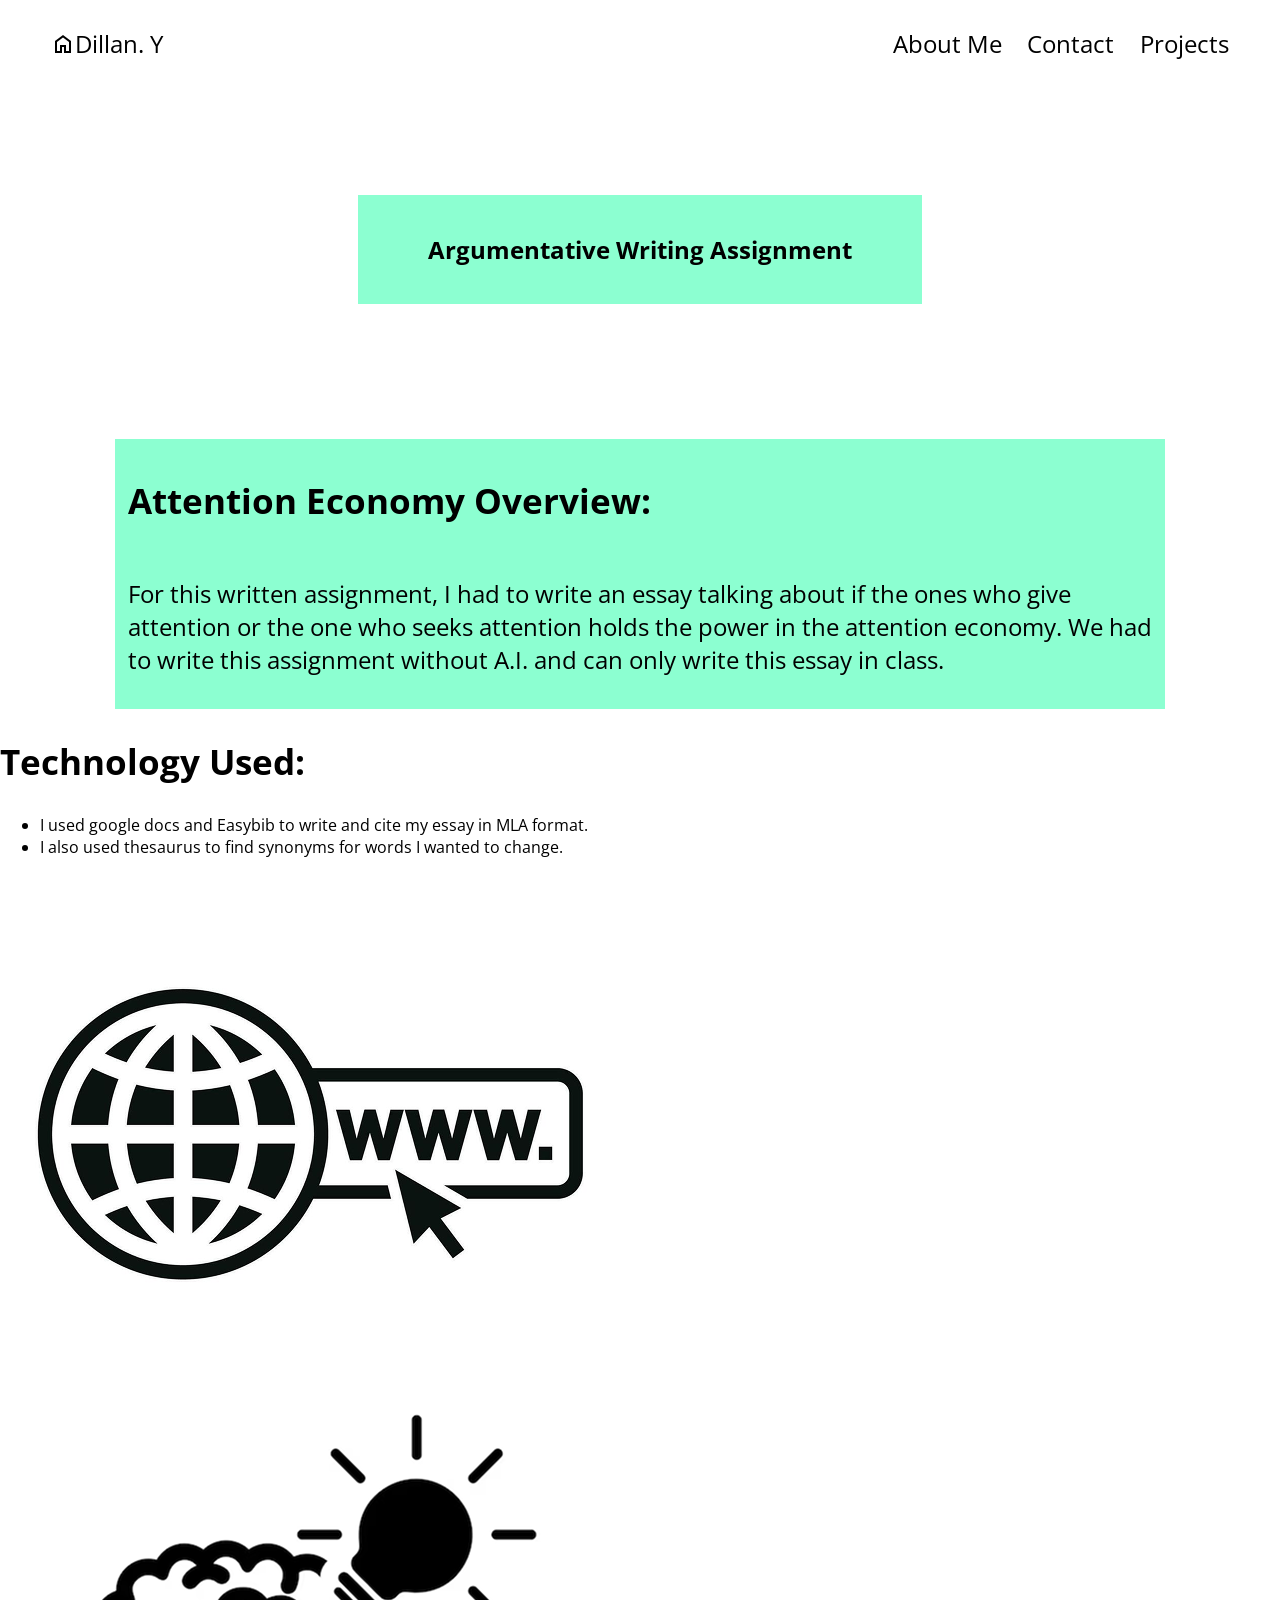
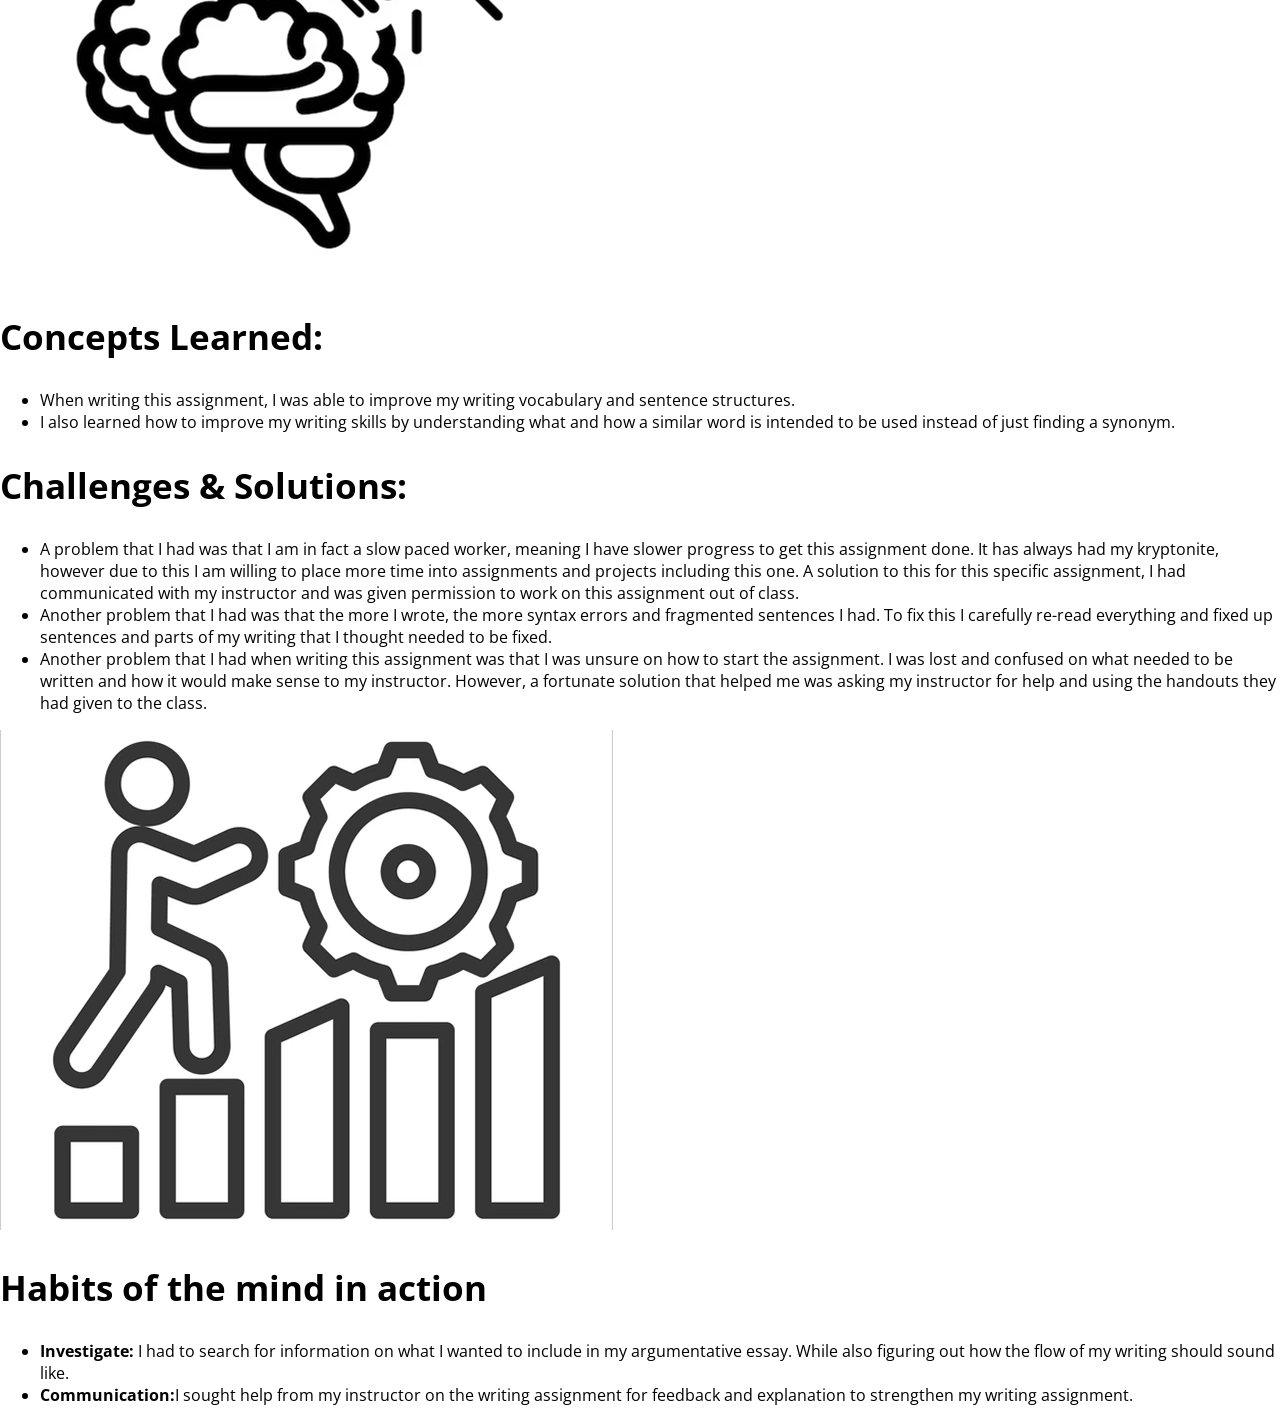
==== commit beeb5e5a: "junk" ====
--- a/argument.html
+++ b/argument.html
@@ -10,7 +10,7 @@
     <link rel="stylesheet" href="style.css">
     <title>Portfolio</title>
 </head>
-<body class="allContainer">
+<body>
 <header>
     <nav class="topNav">
         <div>
@@ -39,30 +39,30 @@
     </section>
 
     <section class="techuseContainer">
-        <div id="argutechUsed">
+        <div class="techUsed">
             <h2>Technology Used:</h2>
 
-            <ul class="techInfo">
+            <ul>
                 <li>I used google docs and Easybib to write and cite my essay in MLA format.</li>
                 <li>I also used thesaurus to find synonyms for words I wanted to change.</li>
             </ul>
         </div>
 
         <div class="rightimgTech">
-            <img src="images/Written/Writing1.png" alt="tech-img">
+            <img src="images/techIcon.png" alt="tech-img">
         </div>
     </section>
 
     <section class="conceptsContainer">
 
         <div class="leftimgConcept">
-            <img src="images/Written/Writing2.png" alt="idea-img">
+            <img src="images/ideaIcon.png" alt="idea-img">
         </div>
 
-        <div id="arguconcpLearn">
+        <div class="concpLearned">
             <h2>Concepts Learned:</h2>
 
-            <ul class="concInfo">
+            <ul>
                 <li>When writing this assignment, I was able to improve my writing vocabulary and sentence structures.</li>
                 <li>I also learned how to improve my writing skills by understanding what and how a similar word is intended to be used instead of just finding a synonym.</li>
             </ul>
@@ -71,10 +71,10 @@
 
     <section class="ChalSolContainer">
         
-        <div id="arguCs">
+        <div class="chalandSol">
             <h2>Challenges & Solutions:</h2>
 
-        <ul class="csInfo">
+        <ul>
             <li>A problem that I had was that I am in fact a slow paced worker, meaning I have slower progress to get this assignment done. It has always had my kryptonite, however due to this I am willing to place more time into assignments and projects including this one. A solution to this for this specific assignment, I had communicated with my instructor and was given permission to work on this assignment out of class.</li>
             <li>Another problem that I had was that the more I wrote, the more syntax errors and fragmented sentences I had. To fix this I carefully re-read everything and fixed up sentences and parts of my writing that I thought needed to be fixed.</li>
             <li>Another problem that I had when writing this assignment was that I was unsure on how to start the assignment. I was lost and confused on what needed to be written and how it would make sense to my instructor. However, a fortunate solution that helped me was asking my instructor for help and using the handouts they had given to the class.</li>
@@ -82,14 +82,14 @@
         </div>
 
         <div class="rightimgCS">
-            <img src="images/Written/Writing3.png" alt="chal&sol-img">
+            <img src="images/chal-img.png" alt="chal&sol-img">
         </div>
     </section>
 
-    <section id="arguHabit">
+    <section class="habitmindCont">
         <h2>Habits of the mind in action</h2>
 
-        <ul class="habitInfo">
+        <ul>
             <li><strong>Investigate:</strong> I had to search for information on what I wanted to include in my argumentative essay. While also figuring out how the flow of my writing should sound like.</li>
             <li><strong>Communication:</strong>I sought help from my instructor on the writing assignment for feedback and explanation to strengthen my writing assignment.</li>
         </ul>
--- a/style.css
+++ b/style.css
@@ -1,5 +1,6 @@
+
 * {
-    font-family: Open sans, arial;
+    font-family: Open sans;
 }
 body {
     margin: 0;
@@ -7,17 +8,11 @@
 }
 
 h2 {
-    padding: 2vh 0vw;
-    margin: 0;
     font-size: 3.889vh;
 }
 
 p {
     font-size: 2.667vh;
-}
-
-ul {
-    padding-left: 0;
 }
 
 /* Nav */
@@ -32,10 +27,6 @@
     align-items: center;
     text-decoration: none;
     color: #000000;
-}
-
-.topNav a:hover {
-    color: #02965b;
 }
  
 .topNav p {
@@ -126,7 +117,6 @@
  #aboutContent {
     display: flex;
     flex-direction: column;
-    justify-content: center;
     background-color: #ffffff;
     border: #B4B4B4 1px solid;
     border-radius: 10px;
@@ -136,6 +126,11 @@
     height: 43.333vh;
  }
 
+ #aboutsidePic {
+    width: 38.542vw;
+ }
+
+
  /* Growth Story */
  #growthContainer {
     display: flex;
@@ -179,8 +174,7 @@
     justify-content: center;
     align-items: center;
     list-style-type: none;
-    gap: 2vw;
-    margin-left: 2vw;
+    gap: 2.5vw;
 }
 
 #info div {
@@ -200,10 +194,10 @@
 }
 
 #info a:hover {
-    color: #02965b;
-}
-
-/* Projects */
+    color: #8CFFD1;
+}
+
+/* Projectts */
 #projectsContainer {
     background-color: #ffffff;
     border: #B4B4B4 1px solid;
@@ -266,11 +260,6 @@
     border-radius: 10px;
 }
 
-.proj {
-    display: flex;
-    align-items: center;
-}
-
 .proj a {
     display: flex;
     justify-content: center;
@@ -279,51 +268,39 @@
 }
 
 .proj a:hover {
-    color: #02965b;
-}
+    color: #8CFFD1;
+}
+
+
+
+
 
 
 
 
 
 /*PawPal Page */
-/*Header and title*/
-
-.allContainer {
-    background-image: radial-gradient(circle at center left, #8CFFD1 ,#ffffff);
-}
-
+/* Header */
 .projectHead {
     display: flex;
     justify-content: center;
-    background-color: #ffffff;
-    box-shadow: 0px 1.5px 5px -1px #000000;
-    border: #B4B4B4 1px solid;
-    border-radius: 10px;
+    background-color: #8CFFD1;
     padding: 2vh 2vw;
     width: 40vw;
     margin: 15vh auto;
 }
 
+/*Pictures */
+.pictureContainer {
+    padding: 2vh 2vw;
+    
+}
+
 .picTitle {
-    display: flex;
-    justify-content: center;
-    align-items: center;
-    padding: 1vh 1vw;
-    width: 20vw;
-    height: 10vh;
-    margin-bottom: 8vh;
-    margin-left: 5vw;
-    background-color: #ffffff;
-    box-shadow: 0px 1.5px 5px -1px #000000;
-    border: #B4B4B4 1px solid;
-    border-radius: 10px;
-}
-
-/* Pictures*/
-.pictureContainer {
-    display: flex;
-    flex-direction: column;
+    background-color: #8CFFD1;
+    padding: 1.3vh 1vw;
+    width: 23.49vw;
+    margin-bottom: 5vh;
 }
 
 .pictures {
@@ -338,396 +315,21 @@
     gap: 3vw;
 }
 
-.imgBottom {
+.imgLow {
     display: flex;
     justify-content: center;
     gap: 3vw;
-}
-
-/* Project Overview*/
+    margin-bottom: 15vh;
+}
+
+/* Project Overview */
+
 .projOverview {
     display: flex;
     flex-direction: column;
     justify-content: center;
-    padding: 2vh 1vw;
-    height: 25vh;
-    width: 68.17vw;
-    background-color: #ffffff;
-    box-shadow: 0px 1.5px 5px -1px #000000;
-    border: #B4B4B4 1px solid;
-    border-radius: 10px;
-    margin: 15vh auto;
-}
-
-.projOverview h2 {
-    margin: 0;
-    padding-top: 2vh;
-}  
- 
-/*Technology Used*/
-.techuseContainer {
-    display: flex;
-    justify-content: center;
-    align-items: center;
-    gap: 10vw;
- }
-
-.techUsed {
-    display: flex;
-    flex-direction: column;
-    justify-content: center;
-    background-color: #ffffff;
-    box-shadow: 0px 1.5px 5px -1px #000000;
-    border: #B4B4B4 1px solid;
-    border-radius: 10px;
-    padding: 1vh 1vw;
-    width: 38.698vw;
-    height: 41.3vh;
- }
-
-.techInfo {
-    display: flex;
-    flex-direction: column;
-    list-style-type: none;
-    gap: 2vh;
-    font-size: 2.667vh;
-    margin: 0;
-}
-
-
-/*Concepts Learned */
-
-.conceptsContainer {
-    display: flex;
-    justify-content: center;
-    align-items: center;
-    gap: 10vw;
-    margin: 15vh 0vw;
-}
-
-.concpLearned {
-    display: flex;
-    flex-direction: column;
-    justify-content: center;
-    background-color: #ffffff;
-    box-shadow: 0px 1.5px 5px -1px #000000;
-    border: #B4B4B4 1px solid;
-    border-radius: 10px;
-    padding: 1vh 1vw;
-    width: 38.698vw;
-    height: 35vh;
-}
-
-.concInfo {
-    display: flex;
-    flex-direction: column;
-    list-style-type: none;
-    gap: 2vh;
-    font-size: 2.667vh;
-    margin: 0;
-}
-
-/* Challenges and Solutions*/
-.ChalSolContainer {
-    display: flex;
-    justify-content: center;
-    align-items: center;
-    gap: 10vw;
-}
-
-.chalandSol {
-    display: flex;
-    flex-direction: column;
-    justify-content: center;
-    background-color: #ffffff;
-    box-shadow: 0px 1.5px 5px -1px #000000;
-    border: #B4B4B4 1px solid;
-    border-radius: 10px;
-    padding: 2vh 1vw;
-    width: 38.698vw;
-    height: 64vh;
-}
-
-
-.csInfo {
-    display: flex;
-    flex-direction: column;
-    list-style-type: none;
-    gap: 2vh;
-    font-size: 2.667vh;
-    margin: 0;
-}
-
-/* Habits of M<ind*/
-.habitmindCont {
-    display: flex;
-    flex-direction: column;
-    justify-content: center;
-    padding: 2vh 1vw;
-    height: 25vh;
-    width: 75vw;
-    background-color: #ffffff;
-    box-shadow: 0px 1.5px 5px -1px #000000;
-    border: #B4B4B4 1px solid;
-    border-radius: 10px;
-    margin: 15vh auto;
-}
-
-#pawHabits {
-    display: flex;
-    flex-direction: column;
-    justify-content: center;
-    padding: 2vh 1vw;
-    height: 32vh;
-    width: 75vw;
-    background-color: #ffffff;
-    box-shadow: 0px 1.5px 5px -1px #000000;
-    border: #B4B4B4 1px solid;
-    border-radius: 10px;
-    margin: 15vh auto;
-}
-
-.habitInfo {
-    display: flex;
-    flex-direction: column;
-    list-style-type: none;
-    gap: 2vh;
-    font-size: 2.667vh;
-    margin: 0;
-}
-
-
-/*BioShield syleing*/
-
-/* Tech Bio Use*/
-#biotechUse {
-    display: flex;
-    flex-direction: column;
-    justify-content: center;
-    background-color: #ffffff;
-    box-shadow: 0px 1.5px 5px -1px #000000;
-    border: #B4B4B4 1px solid;
-    border-radius: 10px;
-    padding: 1vh 1vw;
-    width: 38.698vw;
-    height: 30vh;
-}
-
-/*Bio Concepts*/
-#bioConcepts {
-    display: flex;
-    flex-direction: column;
-    justify-content: center;
-    background-color: #ffffff;
-    box-shadow: 0px 1.5px 5px -1px #000000;
-    border: #B4B4B4 1px solid;
-    border-radius: 10px;
-    padding: 1vh 1vw;
-    width: 38.698vw;
-    height: 45vh;
-}
-
-/* Challenges Solutions Bio*/
-#biocsContainer {
-    display: flex;
-    justify-content: center;
-    align-items: center;
-    gap: 10vw;
-}
-
-#bioCs {
-    display: flex;
-    flex-direction: column;
-    justify-content: center;
-    background-color: #ffffff;
-    box-shadow: 0px 1.5px 5px -1px #000000;
-    border: #B4B4B4 1px solid;
-    border-radius: 10px;
-    padding: 2vh 1vw;
-    width: 38.698vw;
-    height: 75vh;
-}
-
-/* Habit Mind Bio*/
-#bioHabit {
-    display: flex;
-    flex-direction: column;
-    justify-content: center;
-    padding: 2vh 1vw;
-    height: 25vh;
-    width: 75vw;
-    background-color: #ffffff;
-    box-shadow: 0px 1.5px 5px -1px #000000;
-    border: #B4B4B4 1px solid;
-    border-radius: 10px;
-    margin: 15vh auto;
-}
-
-/* FCZ Styling*/
-
-/* Tech Used FCZ*/
-#fcztechUsed {
-    display: flex;
-    flex-direction: column;
-    justify-content: center;
-    background-color: #ffffff;
-    box-shadow: 0px 1.5px 5px -1px #000000;
-    border: #B4B4B4 1px solid;
-    border-radius: 10px;
-    padding: 1vh 1vw;
-    width: 38.698vw;
-    height: 35.5vh;
-}
-
-
-/*Chal and Sol FCZ*/
-#fczCs {
-    display: flex;
-    flex-direction: column;
-    justify-content: center;
-    background-color: #ffffff;
-    box-shadow: 0px 1.5px 5px -1px #000000;
-    border: #B4B4B4 1px solid;
-    border-radius: 10px;
-    padding: 2vh 1vw;
-    width: 38.698vw;
-    height: 75vh;
-}
-
-/*Habits FCZ*/
-#fczHabits {
-    display: flex;
-    flex-direction: column;
-    justify-content: center;
-    padding: 2vh 1vw;
-    height: 22vh;
-    width: 75vw;
-    background-color: #ffffff;
-    box-shadow: 0px 1.5px 5px -1px #000000;
-    border: #B4B4B4 1px solid;
-    border-radius: 10px;
-    margin: 15vh auto;
-}
-
-/* Argumenative Paper*/
-#argutechUsed {
-    display: flex;
-    flex-direction: column;
-    justify-content: center;
-    background-color: #ffffff;
-    box-shadow: 0px 1.5px 5px -1px #000000;
-    border: #B4B4B4 1px solid;
-    border-radius: 10px;
-    padding: 1vh 1vw;
-    width: 38.698vw;
-    height: 28vh;
-}
-
-#arguconcpLearn {
-    display: flex;
-    flex-direction: column;
-    justify-content: center;
-    background-color: #ffffff;
-    box-shadow: 0px 1.5px 5px -1px #000000;
-    border: #B4B4B4 1px solid;
-    border-radius: 10px;
-    padding: 1vh 1vw;
-    width: 38.698vw;
-    height: 31.5vh;   
-}
-
-#arguCs {
-    display: flex;
-    flex-direction: column;
-    justify-content: center;
-    background-color: #ffffff;
-    box-shadow: 0px 1.5px 5px -1px #000000;
-    border: #B4B4B4 1px solid;
-    border-radius: 10px;
-    padding: 2vh 1vw;
-    width: 38.698vw;
-    height: 75vh;  
-}
-
-#arguHabit {
-    display: flex;
-    flex-direction: column;
-    justify-content: center;
-    padding: 2vh 1vw;
-    height: 26vh;
-    width: 75vw;
-    background-color: #ffffff;
-    box-shadow: 0px 1.5px 5px -1px #000000;
-    border: #B4B4B4 1px solid;
-    border-radius: 10px;
-    margin: 15vh auto;  
-}
-
-
-/*Research Paper*/
-#enrichprojOv {
-    display: flex;
-    flex-direction: column;
-    justify-content: center;
-    padding: 2vh 1vw;
-    height: 20vh;
-    width: 68.17vw;
-    background-color: #ffffff;
-    box-shadow: 0px 1.5px 5px -1px #000000;
-    border: #B4B4B4 1px solid;
-    border-radius: 10px;
-    margin: 15vh auto;
-}
-
-#restechUsed {
-    display: flex;
-    flex-direction: column;
-    justify-content: center;
-    background-color: #ffffff;
-    box-shadow: 0px 1.5px 5px -1px #000000;
-    border: #B4B4B4 1px solid;
-    border-radius: 10px;
-    padding: 1vh 1vw;
-    width: 38.698vw;
-    height: 37.5vh;
-}
-
-#resconcpLearn {
-    display: flex;
-    flex-direction: column;
-    justify-content: center;
-    background-color: #ffffff;
-    box-shadow: 0px 1.5px 5px -1px #000000;
-    border: #B4B4B4 1px solid;
-    border-radius: 10px;
-    padding: 1vh 1vw;
-    width: 38.698vw;
-    height: 28vh;
-}
-
-#resCs {
-    display: flex;
-    flex-direction: column;
-    justify-content: center;
-    background-color: #ffffff;
-    box-shadow: 0px 1.5px 5px -1px #000000;
-    border: #B4B4B4 1px solid;
-    border-radius: 10px;
-    padding: 2vh 1vw;
-    width: 38.698vw;
-    height: 68vh;
-}
-
-#resHabit {
-    display: flex;
-    flex-direction: column;
-    justify-content: center;
-    padding: 2vh 1vw;
-    height: 22vh;
-    width: 75vw;
-    background-color: #ffffff;
-    box-shadow: 0px 1.5px 5px -1px #000000;
-    border: #B4B4B4 1px solid;
-    border-radius: 10px;
-    margin: 15vh auto; 
+    background-color: #8CFFD1;
+    padding: 1vh 1vw;
+    width: 80vw;
+    margin: auto;
 }
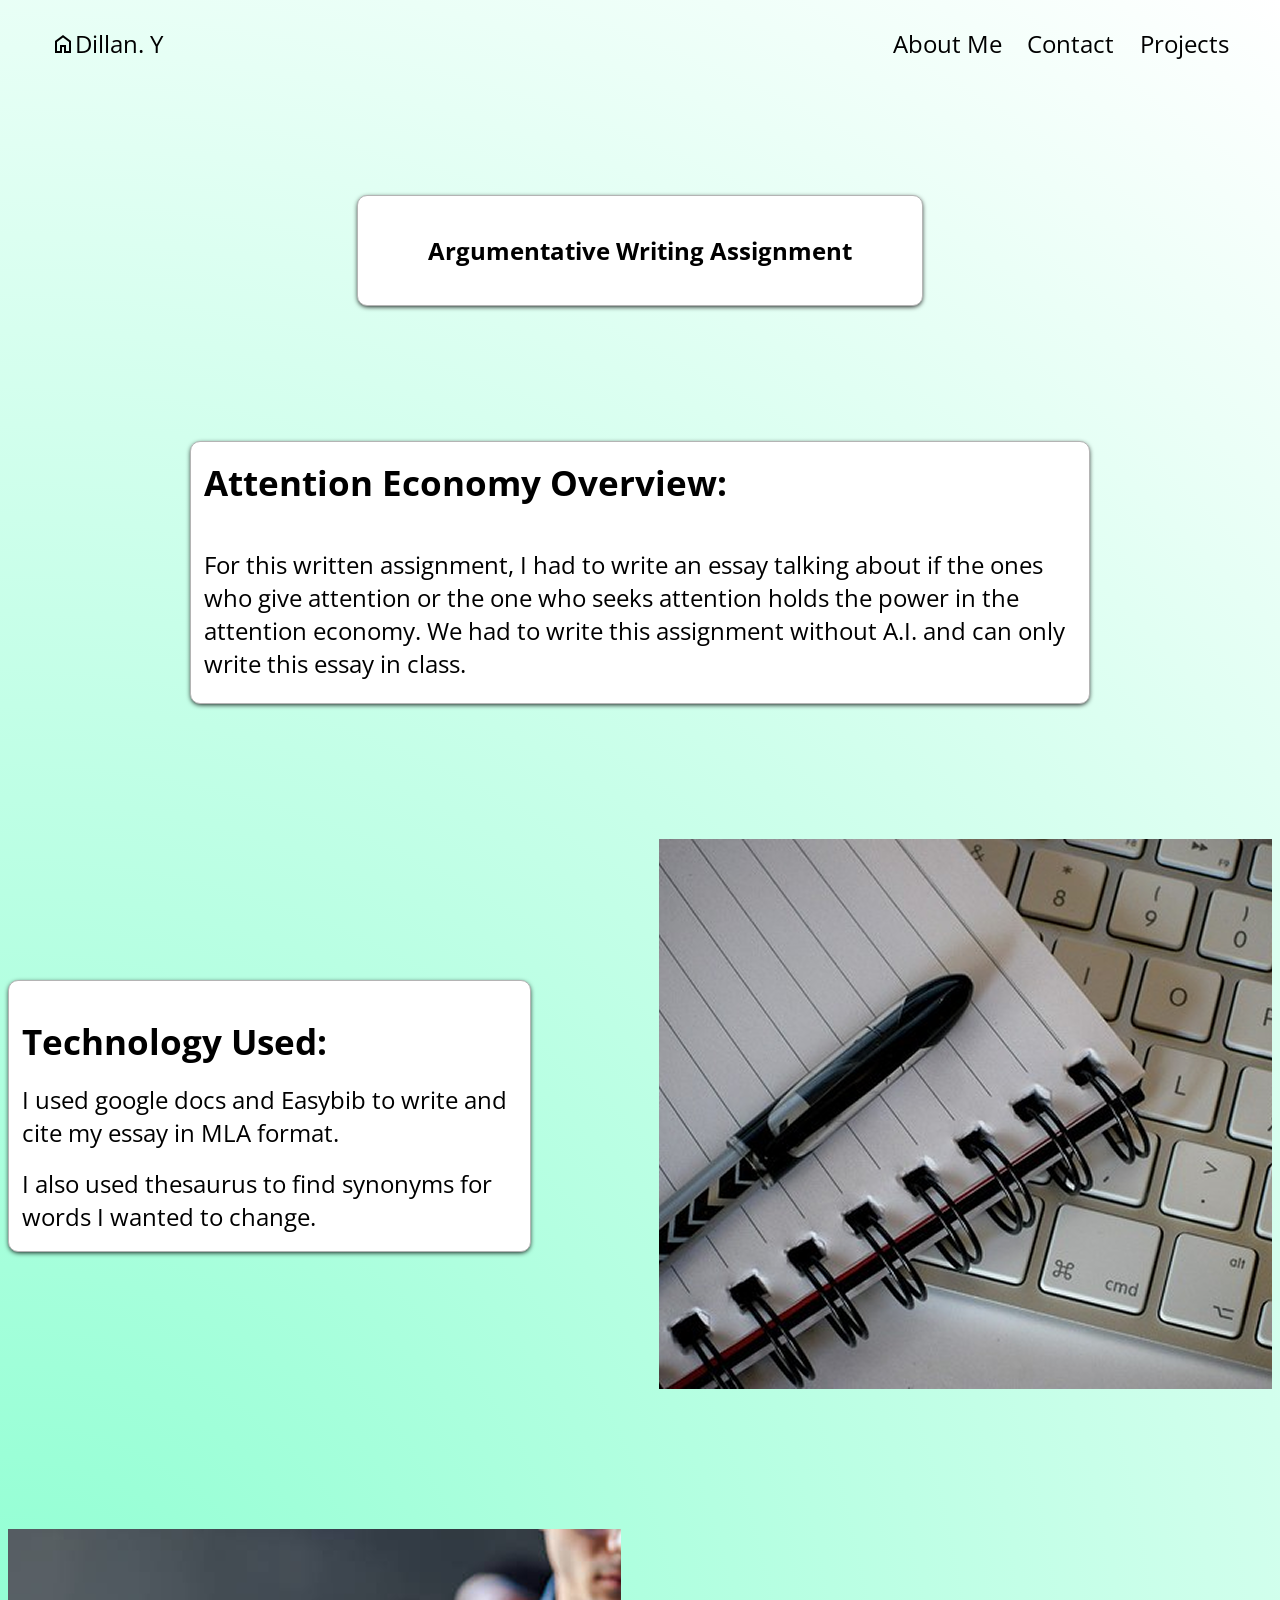
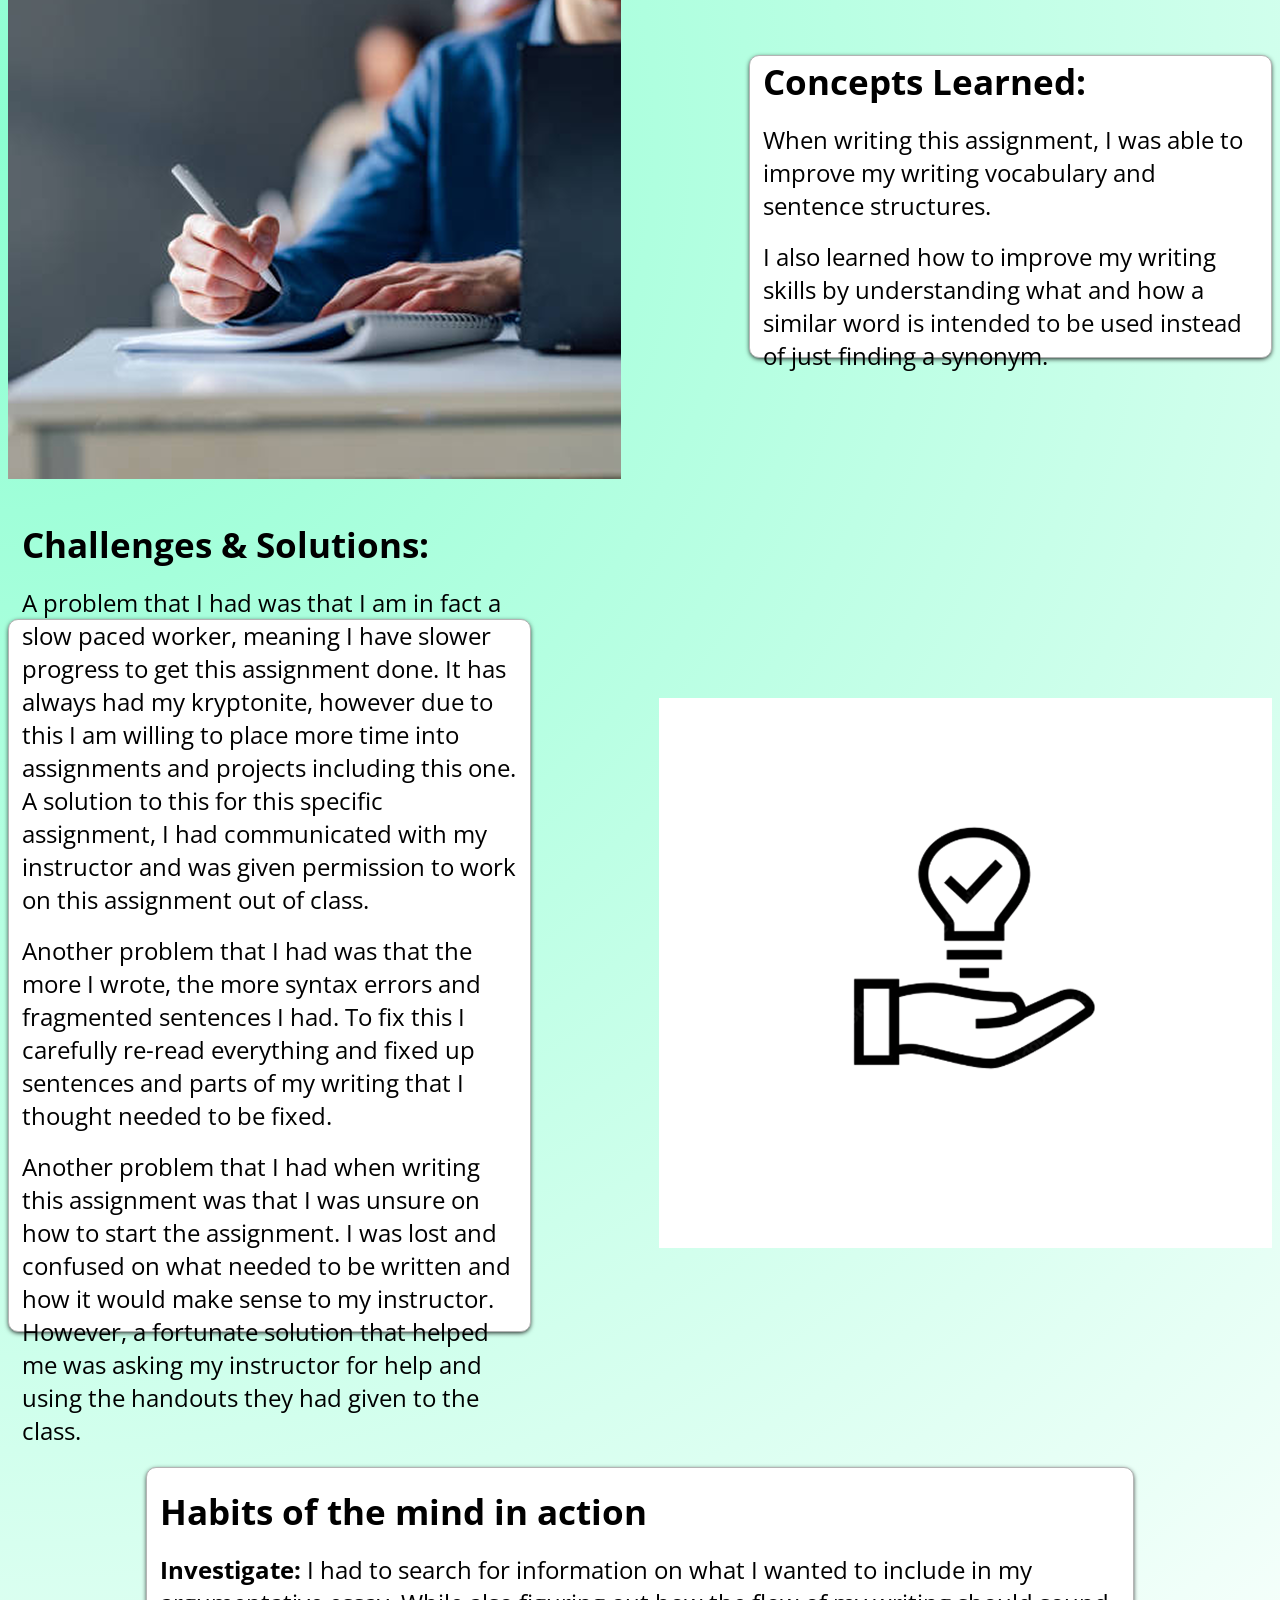
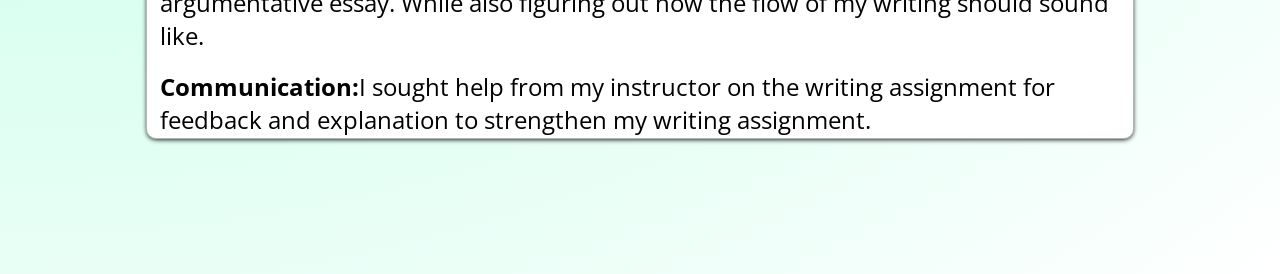
==== commit cde98d94: "update updated fixed debug" ====
--- a/argument.html
+++ b/argument.html
@@ -10,7 +10,7 @@
     <link rel="stylesheet" href="style.css">
     <title>Portfolio</title>
 </head>
-<body>
+<body class="allContainer">
 <header>
     <nav class="topNav">
         <div>
@@ -39,30 +39,30 @@
     </section>
 
     <section class="techuseContainer">
-        <div class="techUsed">
+        <div id="argutechUsed">
             <h2>Technology Used:</h2>
 
-            <ul>
+            <ul class="techInfo">
                 <li>I used google docs and Easybib to write and cite my essay in MLA format.</li>
                 <li>I also used thesaurus to find synonyms for words I wanted to change.</li>
             </ul>
         </div>
 
         <div class="rightimgTech">
-            <img src="images/techIcon.png" alt="tech-img">
+            <img src="images/Written/Written1.png" alt="tech-img">
         </div>
     </section>
 
     <section class="conceptsContainer">
 
         <div class="leftimgConcept">
-            <img src="images/ideaIcon.png" alt="idea-img">
+            <img src="images/Written/Written2.png" alt="idea-img">
         </div>
 
-        <div class="concpLearned">
+        <div id="arguconcpLearn">
             <h2>Concepts Learned:</h2>
 
-            <ul>
+            <ul class="concInfo">
                 <li>When writing this assignment, I was able to improve my writing vocabulary and sentence structures.</li>
                 <li>I also learned how to improve my writing skills by understanding what and how a similar word is intended to be used instead of just finding a synonym.</li>
             </ul>
@@ -71,10 +71,10 @@
 
     <section class="ChalSolContainer">
         
-        <div class="chalandSol">
+        <div id="arguCs">
             <h2>Challenges & Solutions:</h2>
 
-        <ul>
+        <ul class="csInfo">
             <li>A problem that I had was that I am in fact a slow paced worker, meaning I have slower progress to get this assignment done. It has always had my kryptonite, however due to this I am willing to place more time into assignments and projects including this one. A solution to this for this specific assignment, I had communicated with my instructor and was given permission to work on this assignment out of class.</li>
             <li>Another problem that I had was that the more I wrote, the more syntax errors and fragmented sentences I had. To fix this I carefully re-read everything and fixed up sentences and parts of my writing that I thought needed to be fixed.</li>
             <li>Another problem that I had when writing this assignment was that I was unsure on how to start the assignment. I was lost and confused on what needed to be written and how it would make sense to my instructor. However, a fortunate solution that helped me was asking my instructor for help and using the handouts they had given to the class.</li>
@@ -82,14 +82,14 @@
         </div>
 
         <div class="rightimgCS">
-            <img src="images/chal-img.png" alt="chal&sol-img">
+            <img src="images/Written/Written3.png" alt="chal&sol-img">
         </div>
     </section>
 
-    <section class="habitmindCont">
+    <section id="arguHabit">
         <h2>Habits of the mind in action</h2>
 
-        <ul>
+        <ul class="habitInfo">
             <li><strong>Investigate:</strong> I had to search for information on what I wanted to include in my argumentative essay. While also figuring out how the flow of my writing should sound like.</li>
             <li><strong>Communication:</strong>I sought help from my instructor on the writing assignment for feedback and explanation to strengthen my writing assignment.</li>
         </ul>
--- a/style.css
+++ b/style.css
@@ -1,6 +1,5 @@
-
 * {
-    font-family: Open sans;
+    font-family: Open sans, arial;
 }
 body {
     margin: 0;
@@ -8,6 +7,8 @@
 }
 
 h2 {
+    padding: 2vh 0vw;
+    margin: 0;
     font-size: 3.889vh;
 }
 
@@ -15,6 +16,10 @@
     font-size: 2.667vh;
 }
 
+ul {
+    padding-left: 0;
+}
+
 /* Nav */
 .topNav {
     display: flex;
@@ -27,6 +32,10 @@
     align-items: center;
     text-decoration: none;
     color: #000000;
+}
+
+.topNav a:hover {
+    color: #02965b;
 }
  
 .topNav p {
@@ -117,6 +126,7 @@
  #aboutContent {
     display: flex;
     flex-direction: column;
+    justify-content: center;
     background-color: #ffffff;
     border: #B4B4B4 1px solid;
     border-radius: 10px;
@@ -126,11 +136,6 @@
     height: 43.333vh;
  }
 
- #aboutsidePic {
-    width: 38.542vw;
- }
-
-
  /* Growth Story */
  #growthContainer {
     display: flex;
@@ -174,7 +179,8 @@
     justify-content: center;
     align-items: center;
     list-style-type: none;
-    gap: 2.5vw;
+    gap: 2vw;
+    margin-left: 2vw;
 }
 
 #info div {
@@ -194,10 +200,10 @@
 }
 
 #info a:hover {
-    color: #8CFFD1;
-}
-
-/* Projectts */
+    color: #02965b;
+}
+
+/* Projects */
 #projectsContainer {
     background-color: #ffffff;
     border: #B4B4B4 1px solid;
@@ -260,6 +266,11 @@
     border-radius: 10px;
 }
 
+.proj {
+    display: flex;
+    align-items: center;
+}
+
 .proj a {
     display: flex;
     justify-content: center;
@@ -268,39 +279,51 @@
 }
 
 .proj a:hover {
-    color: #8CFFD1;
-}
-
-
-
-
+    color: #02965b;
+}
 
 
 
 
 
 /*PawPal Page */
-/* Header */
+/*Header and title*/
+
+.allContainer {
+    background-image: radial-gradient(circle at center left, #8CFFD1 ,#ffffff);
+}
+
 .projectHead {
     display: flex;
     justify-content: center;
-    background-color: #8CFFD1;
+    background-color: #ffffff;
+    box-shadow: 0px 1.5px 5px -1px #000000;
+    border: #B4B4B4 1px solid;
+    border-radius: 10px;
     padding: 2vh 2vw;
     width: 40vw;
     margin: 15vh auto;
 }
 
-/*Pictures */
+.picTitle {
+    display: flex;
+    justify-content: center;
+    align-items: center;
+    padding: 1vh 1vw;
+    width: 20vw;
+    height: 10vh;
+    margin-bottom: 8vh;
+    margin-left: 5vw;
+    background-color: #ffffff;
+    box-shadow: 0px 1.5px 5px -1px #000000;
+    border: #B4B4B4 1px solid;
+    border-radius: 10px;
+}
+
+/* Pictures*/
 .pictureContainer {
-    padding: 2vh 2vw;
-    
-}
-
-.picTitle {
-    background-color: #8CFFD1;
-    padding: 1.3vh 1vw;
-    width: 23.49vw;
-    margin-bottom: 5vh;
+    display: flex;
+    flex-direction: column;
 }
 
 .pictures {
@@ -315,21 +338,405 @@
     gap: 3vw;
 }
 
-.imgLow {
+.imgBottom {
     display: flex;
     justify-content: center;
     gap: 3vw;
-    margin-bottom: 15vh;
-}
-
-/* Project Overview */
-
+}
+
+/* Project Overview*/
 .projOverview {
     display: flex;
     flex-direction: column;
     justify-content: center;
-    background-color: #8CFFD1;
-    padding: 1vh 1vw;
-    width: 80vw;
-    margin: auto;
+    padding: 2vh 1vw;
+    height: 25vh;
+    width: 68.17vw;
+    background-color: #ffffff;
+    box-shadow: 0px 1.5px 5px -1px #000000;
+    border: #B4B4B4 1px solid;
+    border-radius: 10px;
+    margin: 15vh auto;
+}
+
+.projOverview h2 {
+    margin: 0;
+    padding-top: 2vh;
+}  
+ 
+/*Technology Used*/
+.techuseContainer {
+    display: flex;
+    justify-content: center;
+    align-items: center;
+    gap: 10vw;
+ }
+
+.techUsed {
+    display: flex;
+    flex-direction: column;
+    justify-content: center;
+    background-color: #ffffff;
+    box-shadow: 0px 1.5px 5px -1px #000000;
+    border: #B4B4B4 1px solid;
+    border-radius: 10px;
+    padding: 1vh 1vw;
+    width: 38.698vw;
+    height: 41.3vh;
+ }
+
+.techInfo {
+    display: flex;
+    flex-direction: column;
+    list-style-type: none;
+    gap: 2vh;
+    font-size: 2.667vh;
+    margin: 0;
+}
+
+
+/*Concepts Learned */
+
+.conceptsContainer {
+    display: flex;
+    justify-content: center;
+    align-items: center;
+    gap: 10vw;
+    margin: 15vh 0vw;
+}
+
+.concpLearned {
+    display: flex;
+    flex-direction: column;
+    justify-content: center;
+    background-color: #ffffff;
+    box-shadow: 0px 1.5px 5px -1px #000000;
+    border: #B4B4B4 1px solid;
+    border-radius: 10px;
+    padding: 1vh 1vw;
+    width: 38.698vw;
+    height: 35vh;
+}
+
+.concInfo {
+    display: flex;
+    flex-direction: column;
+    list-style-type: none;
+    gap: 2vh;
+    font-size: 2.667vh;
+    margin: 0;
+}
+
+/* Challenges and Solutions*/
+.ChalSolContainer {
+    display: flex;
+    justify-content: center;
+    align-items: center;
+    gap: 10vw;
+}
+
+.chalandSol {
+    display: flex;
+    flex-direction: column;
+    justify-content: center;
+    background-color: #ffffff;
+    box-shadow: 0px 1.5px 5px -1px #000000;
+    border: #B4B4B4 1px solid;
+    border-radius: 10px;
+    padding: 2vh 1vw;
+    width: 38.698vw;
+    height: 66.5vh;
+}
+
+
+.csInfo {
+    display: flex;
+    flex-direction: column;
+    list-style-type: none;
+    gap: 2vh;
+    font-size: 2.667vh;
+    margin: 0;
+}
+
+/* Habits of M<ind*/
+.habitmindCont {
+    display: flex;
+    flex-direction: column;
+    justify-content: center;
+    padding: 2vh 1vw;
+    height: 25vh;
+    width: 75vw;
+    background-color: #ffffff;
+    box-shadow: 0px 1.5px 5px -1px #000000;
+    border: #B4B4B4 1px solid;
+    border-radius: 10px;
+    margin: 15vh auto;
+}
+
+#pawHabits {
+    display: flex;
+    flex-direction: column;
+    justify-content: center;
+    padding: 2vh 1vw;
+    height: 32vh;
+    width: 75vw;
+    background-color: #ffffff;
+    box-shadow: 0px 1.5px 5px -1px #000000;
+    border: #B4B4B4 1px solid;
+    border-radius: 10px;
+    margin: 15vh auto;
+}
+
+.habitInfo {
+    display: flex;
+    flex-direction: column;
+    list-style-type: none;
+    gap: 2vh;
+    font-size: 2.667vh;
+    margin: 0;
+}
+
+
+/*BioShield syleing*/
+
+/* Tech Bio Use*/
+#biotechUse {
+    display: flex;
+    flex-direction: column;
+    justify-content: center;
+    background-color: #ffffff;
+    box-shadow: 0px 1.5px 5px -1px #000000;
+    border: #B4B4B4 1px solid;
+    border-radius: 10px;
+    padding: 1vh 1vw;
+    width: 38.698vw;
+    height: 30vh;
+}
+
+/*Bio Concepts*/
+#bioConcepts {
+    display: flex;
+    flex-direction: column;
+    justify-content: center;
+    background-color: #ffffff;
+    box-shadow: 0px 1.5px 5px -1px #000000;
+    border: #B4B4B4 1px solid;
+    border-radius: 10px;
+    padding: 1vh 1vw;
+    width: 38.698vw;
+    height: 45vh;
+}
+
+/* Challenges Solutions Bio*/
+#biocsContainer {
+    display: flex;
+    justify-content: center;
+    align-items: center;
+    gap: 10vw;
+}
+
+#bioCs {
+    display: flex;
+    flex-direction: column;
+    justify-content: center;
+    background-color: #ffffff;
+    box-shadow: 0px 1.5px 5px -1px #000000;
+    border: #B4B4B4 1px solid;
+    border-radius: 10px;
+    padding: 2vh 1vw;
+    width: 38.698vw;
+    height: 75vh;
+}
+
+#biocsInfo {
+    display: flex;
+    flex-direction: column;
+    list-style-type: none;
+    gap: 2vh;
+    font-size: 2.667vh;
+    margin: 0;
+}
+
+/* Habit Mind Bio*/
+#bioHabit {
+    display: flex;
+    flex-direction: column;
+    justify-content: center;
+    padding: 2vh 1vw;
+    height: 25vh;
+    width: 75vw;
+    background-color: #ffffff;
+    box-shadow: 0px 1.5px 5px -1px #000000;
+    border: #B4B4B4 1px solid;
+    border-radius: 10px;
+    margin: 15vh auto;
+}
+
+/* FCZ Styling*/
+
+/* Tech Used FCZ*/
+#fcztechUsed {
+    display: flex;
+    flex-direction: column;
+    justify-content: center;
+    background-color: #ffffff;
+    box-shadow: 0px 1.5px 5px -1px #000000;
+    border: #B4B4B4 1px solid;
+    border-radius: 10px;
+    padding: 1vh 1vw;
+    width: 38.698vw;
+    height: 35.5vh;
+}
+
+
+/*Chal and Sol FCZ*/
+#fczCs {
+    display: flex;
+    flex-direction: column;
+    justify-content: center;
+    background-color: #ffffff;
+    box-shadow: 0px 1.5px 5px -1px #000000;
+    border: #B4B4B4 1px solid;
+    border-radius: 10px;
+    padding: 2vh 1vw;
+    width: 38.698vw;
+    height: 81.5vh;
+}
+
+/*Habits FCZ*/
+#fczHabits {
+    display: flex;
+    flex-direction: column;
+    justify-content: center;
+    padding: 2vh 1vw;
+    height: 22vh;
+    width: 75vw;
+    background-color: #ffffff;
+    box-shadow: 0px 1.5px 5px -1px #000000;
+    border: #B4B4B4 1px solid;
+    border-radius: 10px;
+    margin: 15vh auto;
+}
+
+/* Argumenative Paper*/
+#argutechUsed {
+    display: flex;
+    flex-direction: column;
+    justify-content: center;
+    background-color: #ffffff;
+    box-shadow: 0px 1.5px 5px -1px #000000;
+    border: #B4B4B4 1px solid;
+    border-radius: 10px;
+    padding: 1vh 1vw;
+    width: 38.698vw;
+    height: 28vh;
+}
+
+#arguconcpLearn {
+    display: flex;
+    flex-direction: column;
+    justify-content: center;
+    background-color: #ffffff;
+    box-shadow: 0px 1.5px 5px -1px #000000;
+    border: #B4B4B4 1px solid;
+    border-radius: 10px;
+    padding: 1vh 1vw;
+    width: 38.698vw;
+    height: 31.5vh;   
+}
+
+#arguCs {
+    display: flex;
+    flex-direction: column;
+    justify-content: center;
+    background-color: #ffffff;
+    box-shadow: 0px 1.5px 5px -1px #000000;
+    border: #B4B4B4 1px solid;
+    border-radius: 10px;
+    padding: 2vh 1vw;
+    width: 38.698vw;
+    height: 75vh;  
+}
+
+#arguHabit {
+    display: flex;
+    flex-direction: column;
+    justify-content: center;
+    padding: 2vh 1vw;
+    height: 26vh;
+    width: 75vw;
+    background-color: #ffffff;
+    box-shadow: 0px 1.5px 5px -1px #000000;
+    border: #B4B4B4 1px solid;
+    border-radius: 10px;
+    margin: 15vh auto;  
+}
+
+
+/*Research Paper*/
+#enrichprojOv {
+    display: flex;
+    flex-direction: column;
+    justify-content: center;
+    padding: 2vh 1vw;
+    height: 20vh;
+    width: 68.17vw;
+    background-color: #ffffff;
+    box-shadow: 0px 1.5px 5px -1px #000000;
+    border: #B4B4B4 1px solid;
+    border-radius: 10px;
+    margin: 15vh auto;
+}
+
+#restechUsed {
+    display: flex;
+    flex-direction: column;
+    justify-content: center;
+    background-color: #ffffff;
+    box-shadow: 0px 1.5px 5px -1px #000000;
+    border: #B4B4B4 1px solid;
+    border-radius: 10px;
+    padding: 1vh 1vw;
+    width: 38.698vw;
+    height: 37.5vh;
+}
+
+#resconcpLearn {
+    display: flex;
+    flex-direction: column;
+    justify-content: center;
+    background-color: #ffffff;
+    box-shadow: 0px 1.5px 5px -1px #000000;
+    border: #B4B4B4 1px solid;
+    border-radius: 10px;
+    padding: 1vh 1vw;
+    width: 38.698vw;
+    height: 28vh;
+}
+
+#resCs {
+    display: flex;
+    flex-direction: column;
+    justify-content: center;
+    background-color: #ffffff;
+    box-shadow: 0px 1.5px 5px -1px #000000;
+    border: #B4B4B4 1px solid;
+    border-radius: 10px;
+    padding: 2vh 1vw;
+    width: 38.698vw;
+    height: 69vh;
+}
+
+#resHabit {
+    display: flex;
+    flex-direction: column;
+    justify-content: center;
+    padding: 2vh 1vw;
+    height: 22vh;
+    width: 75vw;
+    background-color: #ffffff;
+    box-shadow: 0px 1.5px 5px -1px #000000;
+    border: #B4B4B4 1px solid;
+    border-radius: 10px;
+    margin: 15vh auto; 
 }
